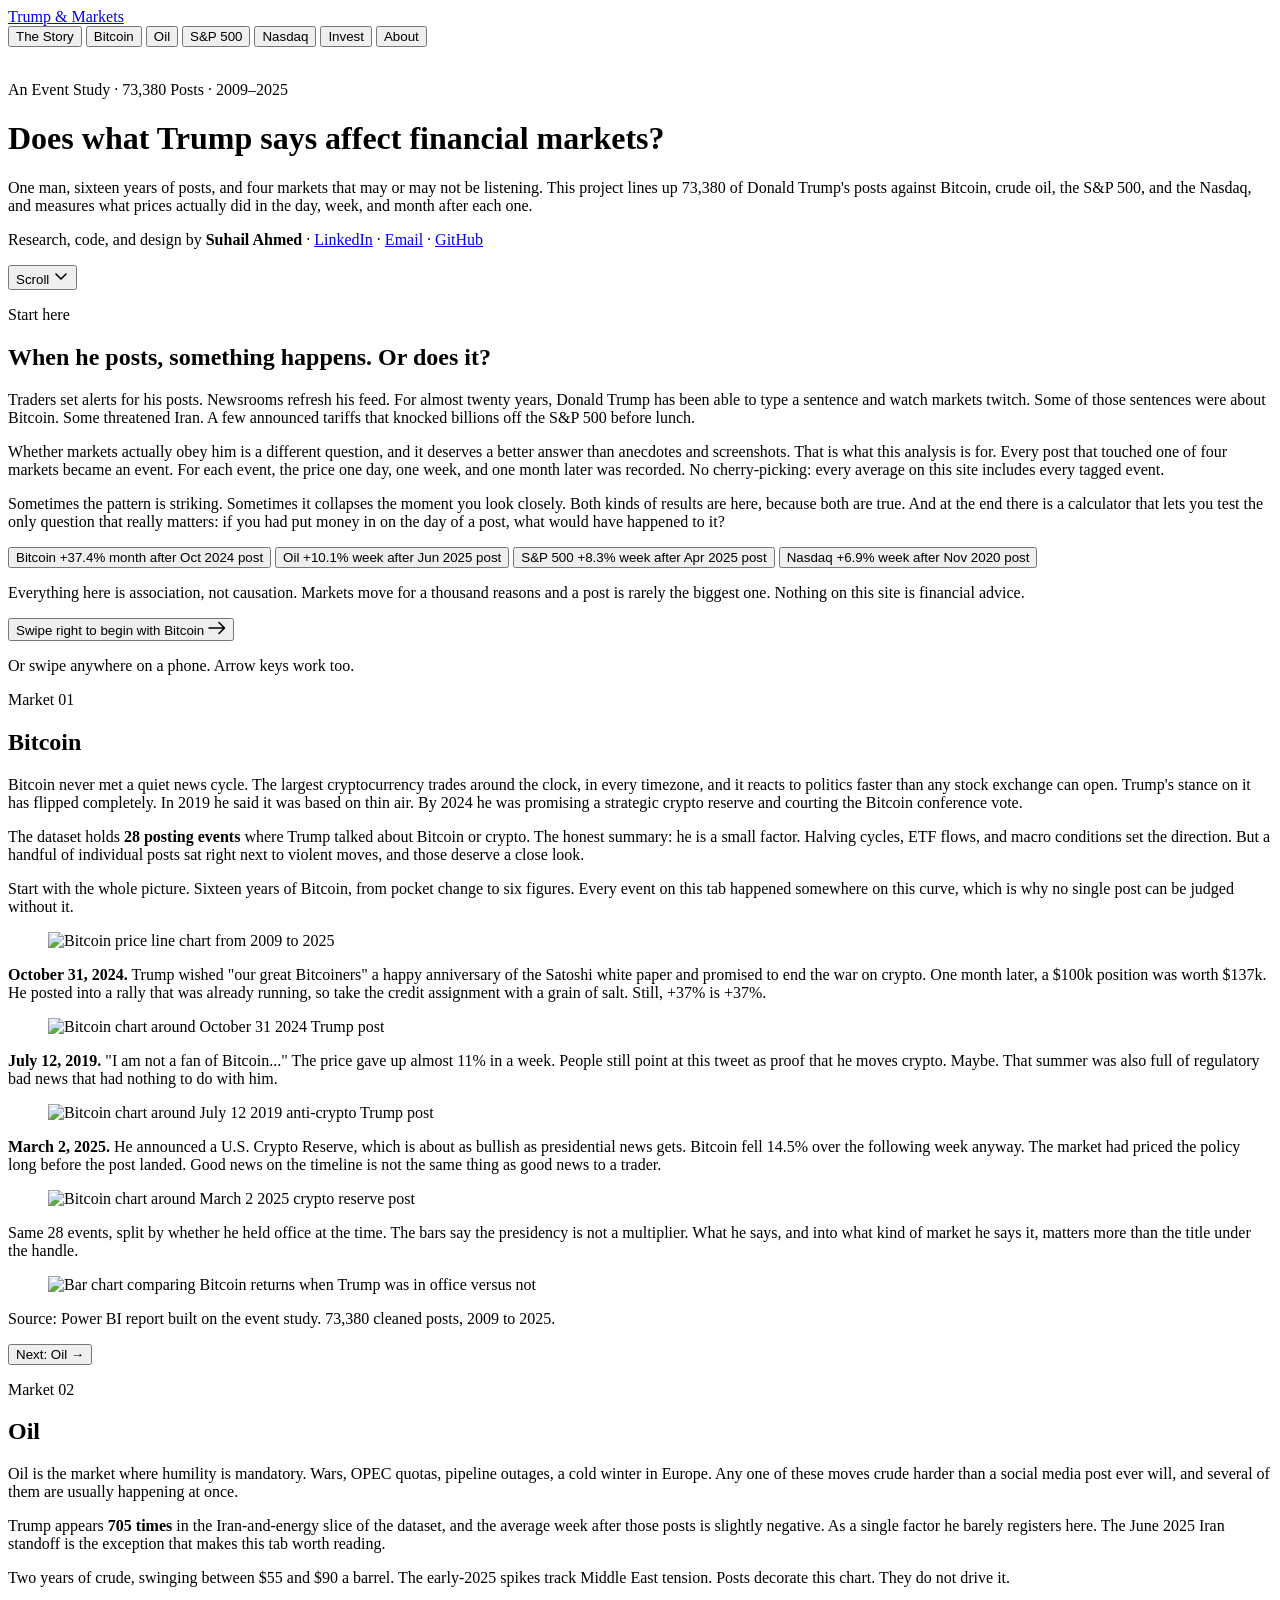
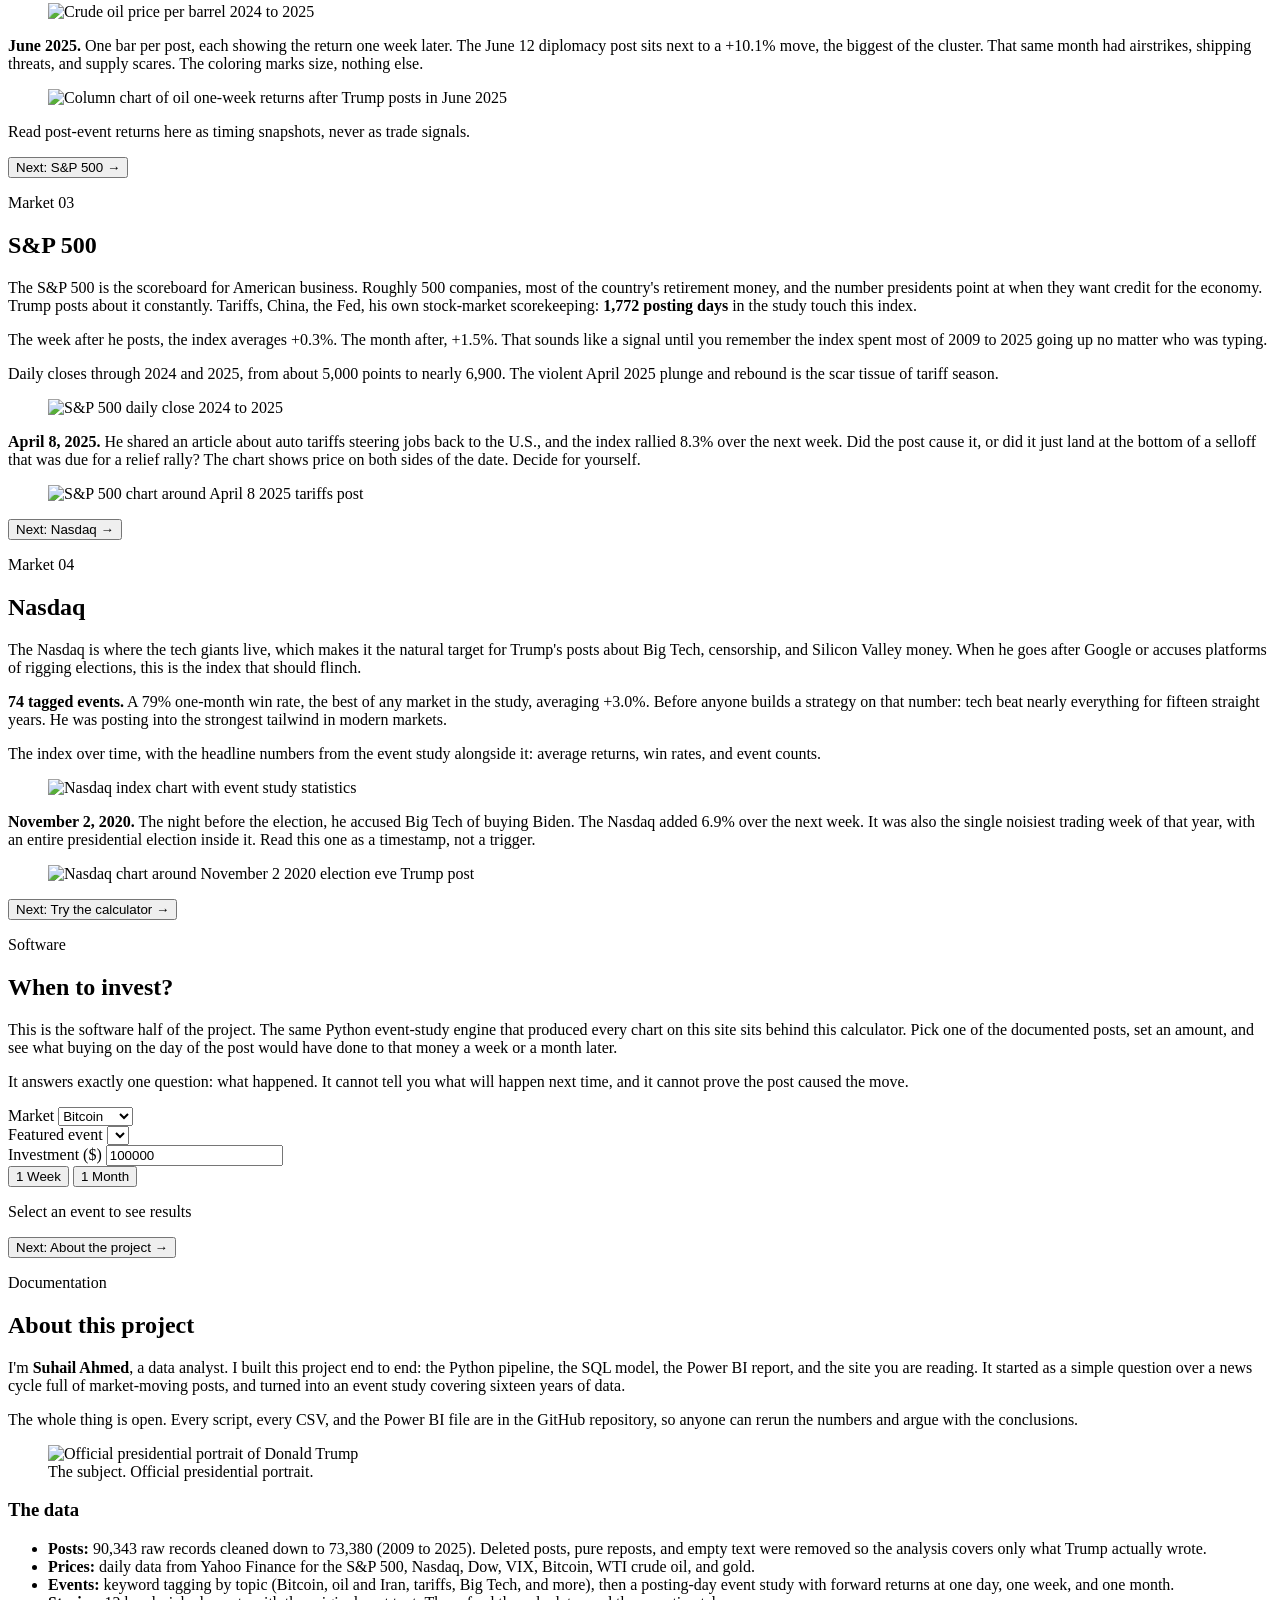
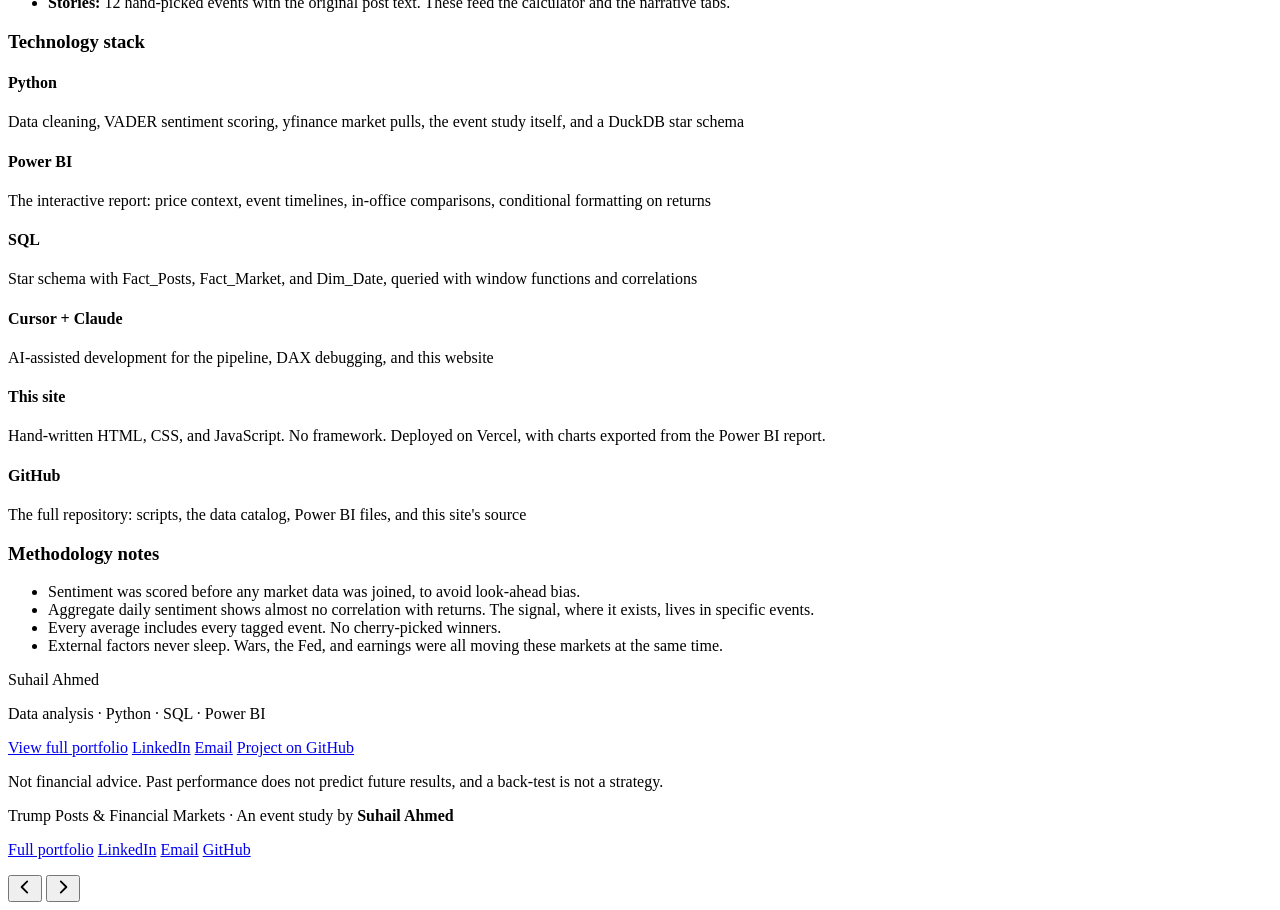
==== website/public/index.html @ 71606195 "Add View full portfolio link in About section and footer" ====
<!DOCTYPE html>
<html lang="en">
<head>
  <meta charset="UTF-8">
  <meta name="viewport" content="width=device-width, initial-scale=1.0">
  <meta name="description" content="Do Donald Trump's social media posts move Bitcoin, oil, the S&P 500, and Nasdaq? An event study by Suhail Ahmed, built with Python and Power BI.">
  <title>Trump Posts &amp; Financial Markets: An Event Study</title>
  <link rel="preconnect" href="https://fonts.googleapis.com">
  <link rel="preconnect" href="https://fonts.gstatic.com" crossorigin>
  <link href="https://fonts.googleapis.com/css2?family=Instrument+Serif:ital@0;1&family=Inter:wght@400;500;600&display=swap" rel="stylesheet">
  <link rel="stylesheet" href="/css/styles.css?v=7">
</head>
<body>

  <nav class="site-nav" aria-label="Main">
    <div class="nav-inner">
      <a class="nav-brand" href="#top" id="brand-link">Trump &amp; Markets</a>
      <div class="nav-links" role="tablist">
        <button class="nav-tab active" data-tab="story" role="tab" aria-selected="true">The Story</button>
        <button class="nav-tab" data-tab="bitcoin" role="tab" aria-selected="false">Bitcoin</button>
        <button class="nav-tab" data-tab="oil" role="tab" aria-selected="false">Oil</button>
        <button class="nav-tab" data-tab="sp500" role="tab" aria-selected="false">S&amp;P 500</button>
        <button class="nav-tab" data-tab="nasdaq" role="tab" aria-selected="false">Nasdaq</button>
        <button class="nav-tab" data-tab="invest" role="tab" aria-selected="false">Invest</button>
        <button class="nav-tab" data-tab="about" role="tab" aria-selected="false">About</button>
      </div>
    </div>
  </nav>

  <div class="snap-wrap" id="snap-wrap">

    <!-- ── Screen 1: Hero ── -->
    <header class="hero snap-screen" id="top">
      <img class="hero-image" src="/assets/trump-hero.webp" alt="" aria-hidden="true">
      <div class="hero-shade" aria-hidden="true"></div>
      <div class="hero-inner">
        <p class="hero-eyebrow stagger">An Event Study · 73,380 Posts · 2009–2025</p>
        <h1 class="stagger">Does what Trump says affect financial markets?</h1>
        <p class="hero-lead stagger">
          One man, sixteen years of posts, and four markets that may or may not be
          listening. This project lines up 73,380 of Donald Trump's posts against Bitcoin,
          crude oil, the S&amp;P 500, and the Nasdaq, and measures what prices actually did
          in the day, week, and month after each one.
        </p>
        <p class="hero-byline stagger">
          Research, code, and design by <strong>Suhail Ahmed</strong>
          <span class="byline-links">
            <span class="byline-dot">·</span>
            <a href="#" id="hero-linkedin" target="_blank" rel="noopener">LinkedIn</a>
            <span class="byline-dot">·</span>
            <a href="#" id="hero-email">Email</a>
            <span class="byline-dot">·</span>
            <a href="https://github.com/" id="hero-github" target="_blank" rel="noopener">GitHub</a>
          </span>
        </p>
      </div>
      <button class="scroll-cue" id="scroll-cue" aria-label="Scroll down to the analysis">
        <span>Scroll</span>
        <svg class="scroll-cue-icon" width="16" height="16" viewBox="0 0 16 16" fill="none" aria-hidden="true">
          <path d="M3 6l5 5 5-5" stroke="currentColor" stroke-width="1.6" stroke-linecap="round" stroke-linejoin="round"/>
        </svg>
      </button>
    </header>

    <!-- ── Screen 2: The deck ── -->
    <section class="deck snap-screen" id="deck">
      <main id="panels">

        <!-- The Story -->
        <section class="panel active" id="story" role="tabpanel">
          <div class="section-inner">
            <p class="section-label reveal">Start here</p>
            <h2 class="reveal">When he posts, something happens. Or does it?</h2>
            <div class="section-intro reveal">
              <p>
                Traders set alerts for his posts. Newsrooms refresh his feed. For almost
                twenty years, Donald Trump has been able to type a sentence and watch
                markets twitch. Some of those sentences were about Bitcoin. Some threatened
                Iran. A few announced tariffs that knocked billions off the S&amp;P 500
                before lunch.
              </p>
              <p>
                Whether markets actually obey him is a different question, and it deserves a
                better answer than anecdotes and screenshots. That is what this analysis is
                for. Every post that touched one of four markets became an event. For each
                event, the price one day, one week, and one month later was recorded. No
                cherry-picking: every average on this site includes every tagged event.
              </p>
              <p>
                Sometimes the pattern is striking. Sometimes it collapses the moment you
                look closely. Both kinds of results are here, because both are true. And at
                the end there is a calculator that lets you test the only question that
                really matters: if you had put money in on the day of a post, what would
                have happened to it?
              </p>
            </div>

            <div class="market-chips reveal">
              <button class="chip" data-tab-link="bitcoin">
                <span class="chip-name">Bitcoin</span>
                <span class="chip-stat up">+37.4%</span>
                <span class="chip-date">month after Oct 2024 post</span>
              </button>
              <button class="chip" data-tab-link="oil">
                <span class="chip-name">Oil</span>
                <span class="chip-stat up">+10.1%</span>
                <span class="chip-date">week after Jun 2025 post</span>
              </button>
              <button class="chip" data-tab-link="sp500">
                <span class="chip-name">S&amp;P 500</span>
                <span class="chip-stat up">+8.3%</span>
                <span class="chip-date">week after Apr 2025 post</span>
              </button>
              <button class="chip" data-tab-link="nasdaq">
                <span class="chip-name">Nasdaq</span>
                <span class="chip-stat up">+6.9%</span>
                <span class="chip-date">week after Nov 2020 post</span>
              </button>
            </div>

            <p class="disclaimer reveal">
              Everything here is association, not causation. Markets move for a thousand
              reasons and a post is rarely the biggest one. Nothing on this site is
              financial advice.
            </p>

            <div class="swipe-hint reveal">
              <button class="btn-primary swipe-btn" data-tab-link="bitcoin">
                Swipe right to begin with Bitcoin
                <svg width="18" height="14" viewBox="0 0 18 14" fill="none" aria-hidden="true">
                  <path d="M1 7h15M11 1.5L16.5 7 11 12.5" stroke="currentColor" stroke-width="1.6" stroke-linecap="round" stroke-linejoin="round"/>
                </svg>
              </button>
              <p class="swipe-note">Or swipe anywhere on a phone. Arrow keys work too.</p>
            </div>
          </div>
        </section>

        <!-- Bitcoin -->
        <section class="panel" id="bitcoin" role="tabpanel">
          <div class="section-inner" data-num="01">
            <p class="section-label reveal">Market 01</p>
            <h2 class="reveal">Bitcoin</h2>
            <div class="section-intro reveal">
              <p>
                Bitcoin never met a quiet news cycle. The largest cryptocurrency trades around the
                clock, in every timezone, and it reacts to politics faster than any stock exchange
                can open. Trump's stance on it has flipped completely. In 2019 he said it was based
                on thin air. By 2024 he was promising a strategic crypto reserve and courting the
                Bitcoin conference vote.
              </p>
              <p>
                The dataset holds <strong>28 posting events</strong> where Trump talked about
                Bitcoin or crypto. The honest summary: he is a small factor. Halving cycles, ETF
                flows, and macro conditions set the direction. But a handful of individual posts
                sat right next to violent moves, and those deserve a close look.
              </p>
            </div>

            <div class="stats-row reveal" id="bitcoin-stats"></div>

            <article class="chart-block reveal">
              <p class="chart-caption">
                Start with the whole picture. Sixteen years of Bitcoin, from pocket change to six
                figures. Every event on this tab happened somewhere on this curve, which is why no
                single post can be judged without it.
              </p>
              <figure class="chart-frame">
                <img src="/assets/charts/slide-01.png" alt="Bitcoin price line chart from 2009 to 2025" loading="lazy">
              </figure>
            </article>

            <article class="chart-block reveal">
              <p class="chart-caption">
                <strong>October 31, 2024.</strong> Trump wished "our great Bitcoiners" a happy
                anniversary of the Satoshi white paper and promised to end the war on crypto. One
                month later, a $100k position was worth $137k. He posted into a rally that was
                already running, so take the credit assignment with a grain of salt. Still, +37%
                is +37%.
              </p>
              <figure class="chart-frame">
                <img src="/assets/charts/slide-02.png" alt="Bitcoin chart around October 31 2024 Trump post" loading="lazy">
              </figure>
            </article>

            <article class="chart-block reveal">
              <p class="chart-caption">
                <strong>July 12, 2019.</strong> "I am not a fan of Bitcoin..." The price gave up
                almost 11% in a week. People still point at this tweet as proof that he moves
                crypto. Maybe. That summer was also full of regulatory bad news that had nothing
                to do with him.
              </p>
              <figure class="chart-frame">
                <img src="/assets/charts/slide-03.png" alt="Bitcoin chart around July 12 2019 anti-crypto Trump post" loading="lazy">
              </figure>
            </article>

            <article class="chart-block reveal">
              <p class="chart-caption">
                <strong>March 2, 2025.</strong> He announced a U.S. Crypto Reserve, which is about
                as bullish as presidential news gets. Bitcoin fell 14.5% over the following week
                anyway. The market had priced the policy long before the post landed. Good news on
                the timeline is not the same thing as good news to a trader.
              </p>
              <figure class="chart-frame">
                <img src="/assets/charts/slide-04.png" alt="Bitcoin chart around March 2 2025 crypto reserve post" loading="lazy">
              </figure>
            </article>

            <article class="chart-block reveal">
              <p class="chart-caption">
                Same 28 events, split by whether he held office at the time. The bars say the
                presidency is not a multiplier. What he says, and into what kind of market he says
                it, matters more than the title under the handle.
              </p>
              <figure class="chart-frame">
                <img src="/assets/charts/slide-05.png" alt="Bar chart comparing Bitcoin returns when Trump was in office versus not" loading="lazy">
              </figure>
              <p class="chart-note">Source: Power BI report built on the event study. 73,380 cleaned posts, 2009 to 2025.</p>
            </article>

            <div class="panel-next reveal">
              <button class="btn-ghost" data-tab-link="oil">Next: Oil &rarr;</button>
            </div>
          </div>
        </section>

        <!-- Oil -->
        <section class="panel" id="oil" role="tabpanel">
          <div class="section-inner" data-num="02">
            <p class="section-label reveal">Market 02</p>
            <h2 class="reveal">Oil</h2>
            <div class="section-intro reveal">
              <p>
                Oil is the market where humility is mandatory. Wars, OPEC quotas, pipeline
                outages, a cold winter in Europe. Any one of these moves crude harder than a
                social media post ever will, and several of them are usually happening at once.
              </p>
              <p>
                Trump appears <strong>705 times</strong> in the Iran-and-energy slice of the
                dataset, and the average week after those posts is slightly negative. As a single
                factor he barely registers here. The June 2025 Iran standoff is the exception that
                makes this tab worth reading.
              </p>
            </div>

            <div class="stats-row reveal" id="oil-stats"></div>

            <article class="chart-block reveal">
              <p class="chart-caption">
                Two years of crude, swinging between $55 and $90 a barrel. The early-2025 spikes
                track Middle East tension. Posts decorate this chart. They do not drive it.
              </p>
              <figure class="chart-frame">
                <img src="/assets/charts/slide-06.png" alt="Crude oil price per barrel 2024 to 2025" loading="lazy">
              </figure>
            </article>

            <article class="chart-block reveal">
              <p class="chart-caption">
                <strong>June 2025.</strong> One bar per post, each showing the return one week
                later. The June 12 diplomacy post sits next to a +10.1% move, the biggest of the
                cluster. That same month had airstrikes, shipping threats, and supply scares. The
                coloring marks size, nothing else.
              </p>
              <figure class="chart-frame">
                <img src="/assets/charts/slide-07.png" alt="Column chart of oil one-week returns after Trump posts in June 2025" loading="lazy">
              </figure>
              <p class="chart-note">Read post-event returns here as timing snapshots, never as trade signals.</p>
            </article>

            <div class="panel-next reveal">
              <button class="btn-ghost" data-tab-link="sp500">Next: S&amp;P 500 &rarr;</button>
            </div>
          </div>
        </section>

        <!-- S&P 500 -->
        <section class="panel" id="sp500" role="tabpanel">
          <div class="section-inner" data-num="03">
            <p class="section-label reveal">Market 03</p>
            <h2 class="reveal">S&amp;P 500</h2>
            <div class="section-intro reveal">
              <p>
                The S&amp;P 500 is the scoreboard for American business. Roughly 500 companies,
                most of the country's retirement money, and the number presidents point at when
                they want credit for the economy. Trump posts about it constantly. Tariffs, China,
                the Fed, his own stock-market scorekeeping: <strong>1,772 posting days</strong>
                in the study touch this index.
              </p>
              <p>
                The week after he posts, the index averages +0.3%. The month after, +1.5%. That
                sounds like a signal until you remember the index spent most of 2009 to 2025 going
                up no matter who was typing.
              </p>
            </div>

            <div class="stats-row reveal" id="sp500-stats"></div>

            <article class="chart-block reveal">
              <p class="chart-caption">
                Daily closes through 2024 and 2025, from about 5,000 points to nearly 6,900. The
                violent April 2025 plunge and rebound is the scar tissue of tariff season.
              </p>
              <figure class="chart-frame">
                <img src="/assets/charts/slide-08.png" alt="S&P 500 daily close 2024 to 2025" loading="lazy">
              </figure>
            </article>

            <article class="chart-block reveal">
              <p class="chart-caption">
                <strong>April 8, 2025.</strong> He shared an article about auto tariffs steering
                jobs back to the U.S., and the index rallied 8.3% over the next week. Did the post
                cause it, or did it just land at the bottom of a selloff that was due for a relief
                rally? The chart shows price on both sides of the date. Decide for yourself.
              </p>
              <figure class="chart-frame">
                <img src="/assets/charts/slide-09.png" alt="S&P 500 chart around April 8 2025 tariffs post" loading="lazy">
              </figure>
            </article>

            <div class="panel-next reveal">
              <button class="btn-ghost" data-tab-link="nasdaq">Next: Nasdaq &rarr;</button>
            </div>
          </div>
        </section>

        <!-- Nasdaq -->
        <section class="panel" id="nasdaq" role="tabpanel">
          <div class="section-inner" data-num="04">
            <p class="section-label reveal">Market 04</p>
            <h2 class="reveal">Nasdaq</h2>
            <div class="section-intro reveal">
              <p>
                The Nasdaq is where the tech giants live, which makes it the natural target for
                Trump's posts about Big Tech, censorship, and Silicon Valley money. When he goes
                after Google or accuses platforms of rigging elections, this is the index that
                should flinch.
              </p>
              <p>
                <strong>74 tagged events.</strong> A 79% one-month win rate, the best of any
                market in the study, averaging +3.0%. Before anyone builds a strategy on that
                number: tech beat nearly everything for fifteen straight years. He was posting
                into the strongest tailwind in modern markets.
              </p>
            </div>

            <div class="stats-row reveal" id="nasdaq-stats"></div>

            <article class="chart-block reveal">
              <p class="chart-caption">
                The index over time, with the headline numbers from the event study alongside it:
                average returns, win rates, and event counts.
              </p>
              <figure class="chart-frame">
                <img src="/assets/charts/slide-10.png" alt="Nasdaq index chart with event study statistics" loading="lazy">
              </figure>
            </article>

            <article class="chart-block reveal">
              <p class="chart-caption">
                <strong>November 2, 2020.</strong> The night before the election, he accused Big
                Tech of buying Biden. The Nasdaq added 6.9% over the next week. It was also the
                single noisiest trading week of that year, with an entire presidential election
                inside it. Read this one as a timestamp, not a trigger.
              </p>
              <figure class="chart-frame">
                <img src="/assets/charts/slide-11.png" alt="Nasdaq chart around November 2 2020 election eve Trump post" loading="lazy">
              </figure>
            </article>

            <div class="panel-next reveal">
              <button class="btn-ghost" data-tab-link="invest">Next: Try the calculator &rarr;</button>
            </div>
          </div>
        </section>

        <!-- Invest -->
        <section class="panel" id="invest" role="tabpanel">
          <div class="section-inner">
            <p class="section-label reveal">Software</p>
            <h2 class="reveal">When to invest?</h2>
            <div class="section-intro reveal">
              <p>
                This is the software half of the project. The same Python event-study engine that
                produced every chart on this site sits behind this calculator. Pick one of the
                documented posts, set an amount, and see what buying on the day of the post would
                have done to that money a week or a month later.
              </p>
              <p>
                It answers exactly one question: what happened. It cannot tell you what will
                happen next time, and it cannot prove the post caused the move.
              </p>
            </div>

            <div class="calculator-panel reveal">
              <div class="form-grid">
                <div class="form-group">
                  <label for="calc-market">Market</label>
                  <select id="calc-market">
                    <option value="bitcoin">Bitcoin</option>
                    <option value="oil">Oil</option>
                    <option value="sp500">S&amp;P 500</option>
                    <option value="nasdaq">Nasdaq</option>
                  </select>
                </div>
                <div class="form-group">
                  <label for="calc-event">Featured event</label>
                  <select id="calc-event"></select>
                </div>
                <div class="form-group">
                  <label for="calc-amount">Investment ($)</label>
                  <input type="number" id="calc-amount" value="100000" min="1000" step="1000">
                </div>
              </div>

              <div class="horizon-toggle" role="group" aria-label="Return horizon">
                <button type="button" class="horizon-btn active" data-horizon="1w">1 Week</button>
                <button type="button" class="horizon-btn" data-horizon="1m">1 Month</button>
              </div>

              <div class="calc-result" id="calc-result">
                <p class="result-headline">Select an event to see results</p>
              </div>
            </div>

            <div class="panel-next reveal">
              <button class="btn-ghost" data-tab-link="about">Next: About the project &rarr;</button>
            </div>
          </div>
        </section>

        <!-- About -->
        <section class="panel" id="about" role="tabpanel">
          <div class="section-inner">
            <p class="section-label reveal">Documentation</p>
            <h2 class="reveal">About this project</h2>

            <div class="about-grid reveal">
              <div class="section-intro about-grid-text">
                <p>
                  I'm <strong>Suhail Ahmed</strong>, a data analyst. I built this project end to
                  end: the Python pipeline, the SQL model, the Power BI report, and the site you
                  are reading. It started as a simple question over a news cycle full of
                  market-moving posts, and turned into an event study covering sixteen years of
                  data.
                </p>
                <p>
                  The whole thing is open. Every script, every CSV, and the Power BI file are in
                  the GitHub repository, so anyone can rerun the numbers and argue with the
                  conclusions.
                </p>
              </div>
              <figure class="about-portrait">
                <img src="/assets/trump-portrait.jpg" alt="Official presidential portrait of Donald Trump" loading="lazy">
                <figcaption>The subject. Official presidential portrait.</figcaption>
              </figure>
            </div>

            <h3 class="about-heading reveal">The data</h3>
            <ul class="about-list reveal">
              <li><strong>Posts:</strong> 90,343 raw records cleaned down to 73,380 (2009 to 2025). Deleted posts, pure reposts, and empty text were removed so the analysis covers only what Trump actually wrote.</li>
              <li><strong>Prices:</strong> daily data from Yahoo Finance for the S&amp;P 500, Nasdaq, Dow, VIX, Bitcoin, WTI crude oil, and gold.</li>
              <li><strong>Events:</strong> keyword tagging by topic (Bitcoin, oil and Iran, tariffs, Big Tech, and more), then a posting-day event study with forward returns at one day, one week, and one month.</li>
              <li><strong>Stories:</strong> 12 hand-picked events with the original post text. These feed the calculator and the narrative tabs.</li>
            </ul>

            <h3 class="about-heading reveal">Technology stack</h3>
            <div class="stack-grid reveal">
              <div class="stack-item">
                <h4>Python</h4>
                <p>Data cleaning, VADER sentiment scoring, yfinance market pulls, the event study itself, and a DuckDB star schema</p>
              </div>
              <div class="stack-item">
                <h4>Power BI</h4>
                <p>The interactive report: price context, event timelines, in-office comparisons, conditional formatting on returns</p>
              </div>
              <div class="stack-item">
                <h4>SQL</h4>
                <p>Star schema with Fact_Posts, Fact_Market, and Dim_Date, queried with window functions and correlations</p>
              </div>
              <div class="stack-item">
                <h4>Cursor + Claude</h4>
                <p>AI-assisted development for the pipeline, DAX debugging, and this website</p>
              </div>
              <div class="stack-item">
                <h4>This site</h4>
                <p>Hand-written HTML, CSS, and JavaScript. No framework. Deployed on Vercel, with charts exported from the Power BI report.</p>
              </div>
              <div class="stack-item">
                <h4>GitHub</h4>
                <p>The full repository: scripts, the data catalog, Power BI files, and this site's source</p>
              </div>
            </div>

            <h3 class="about-heading reveal">Methodology notes</h3>
            <ul class="about-list reveal">
              <li>Sentiment was scored before any market data was joined, to avoid look-ahead bias.</li>
              <li>Aggregate daily sentiment shows almost no correlation with returns. The signal, where it exists, lives in specific events.</li>
              <li>Every average includes every tagged event. No cherry-picked winners.</li>
              <li>External factors never sleep. Wars, the Fed, and earnings were all moving these markets at the same time.</li>
            </ul>

            <div class="contact-card reveal">
              <p class="contact-name">Suhail Ahmed</p>
              <p class="contact-tagline">Data analysis · Python · SQL · Power BI</p>
              <div class="contact-links">
                <a href="#" id="about-portfolio" class="btn-primary" target="_blank" rel="noopener">View full portfolio</a>
                <a href="#" id="about-linkedin" class="btn-ghost" target="_blank" rel="noopener">LinkedIn</a>
                <a href="#" id="about-email" class="btn-ghost">Email</a>
                <a href="https://github.com/" id="about-github" class="btn-ghost" target="_blank" rel="noopener">Project on GitHub</a>
              </div>
            </div>

            <p class="disclaimer reveal">
              Not financial advice. Past performance does not predict future results, and a
              back-test is not a strategy.
            </p>

            <footer class="panel-footer">
              <p>
                Trump Posts &amp; Financial Markets · An event study by <strong>Suhail Ahmed</strong>
              </p>
              <p class="footer-links">
                <a href="#" id="footer-portfolio" target="_blank" rel="noopener">Full portfolio</a>
                <a href="#" id="footer-linkedin" target="_blank" rel="noopener">LinkedIn</a>
                <a href="#" id="footer-email">Email</a>
                <a href="https://github.com/" id="footer-github" target="_blank" rel="noopener">GitHub</a>
              </p>
            </footer>
          </div>
        </section>

      </main>

      <button class="deck-arrow deck-arrow-prev" id="deck-prev" aria-label="Previous tab">
        <svg width="18" height="18" viewBox="0 0 16 16" fill="none" aria-hidden="true">
          <path d="M10 3L5 8l5 5" stroke="currentColor" stroke-width="1.6" stroke-linecap="round" stroke-linejoin="round"/>
        </svg>
      </button>
      <button class="deck-arrow deck-arrow-next" id="deck-next" aria-label="Next tab">
        <svg width="18" height="18" viewBox="0 0 16 16" fill="none" aria-hidden="true">
          <path d="M6 3l5 5-5 5" stroke="currentColor" stroke-width="1.6" stroke-linecap="round" stroke-linejoin="round"/>
        </svg>
      </button>
    </section>

  </div>

  <script src="/js/app.js?v=7"></script>
</body>
</html>
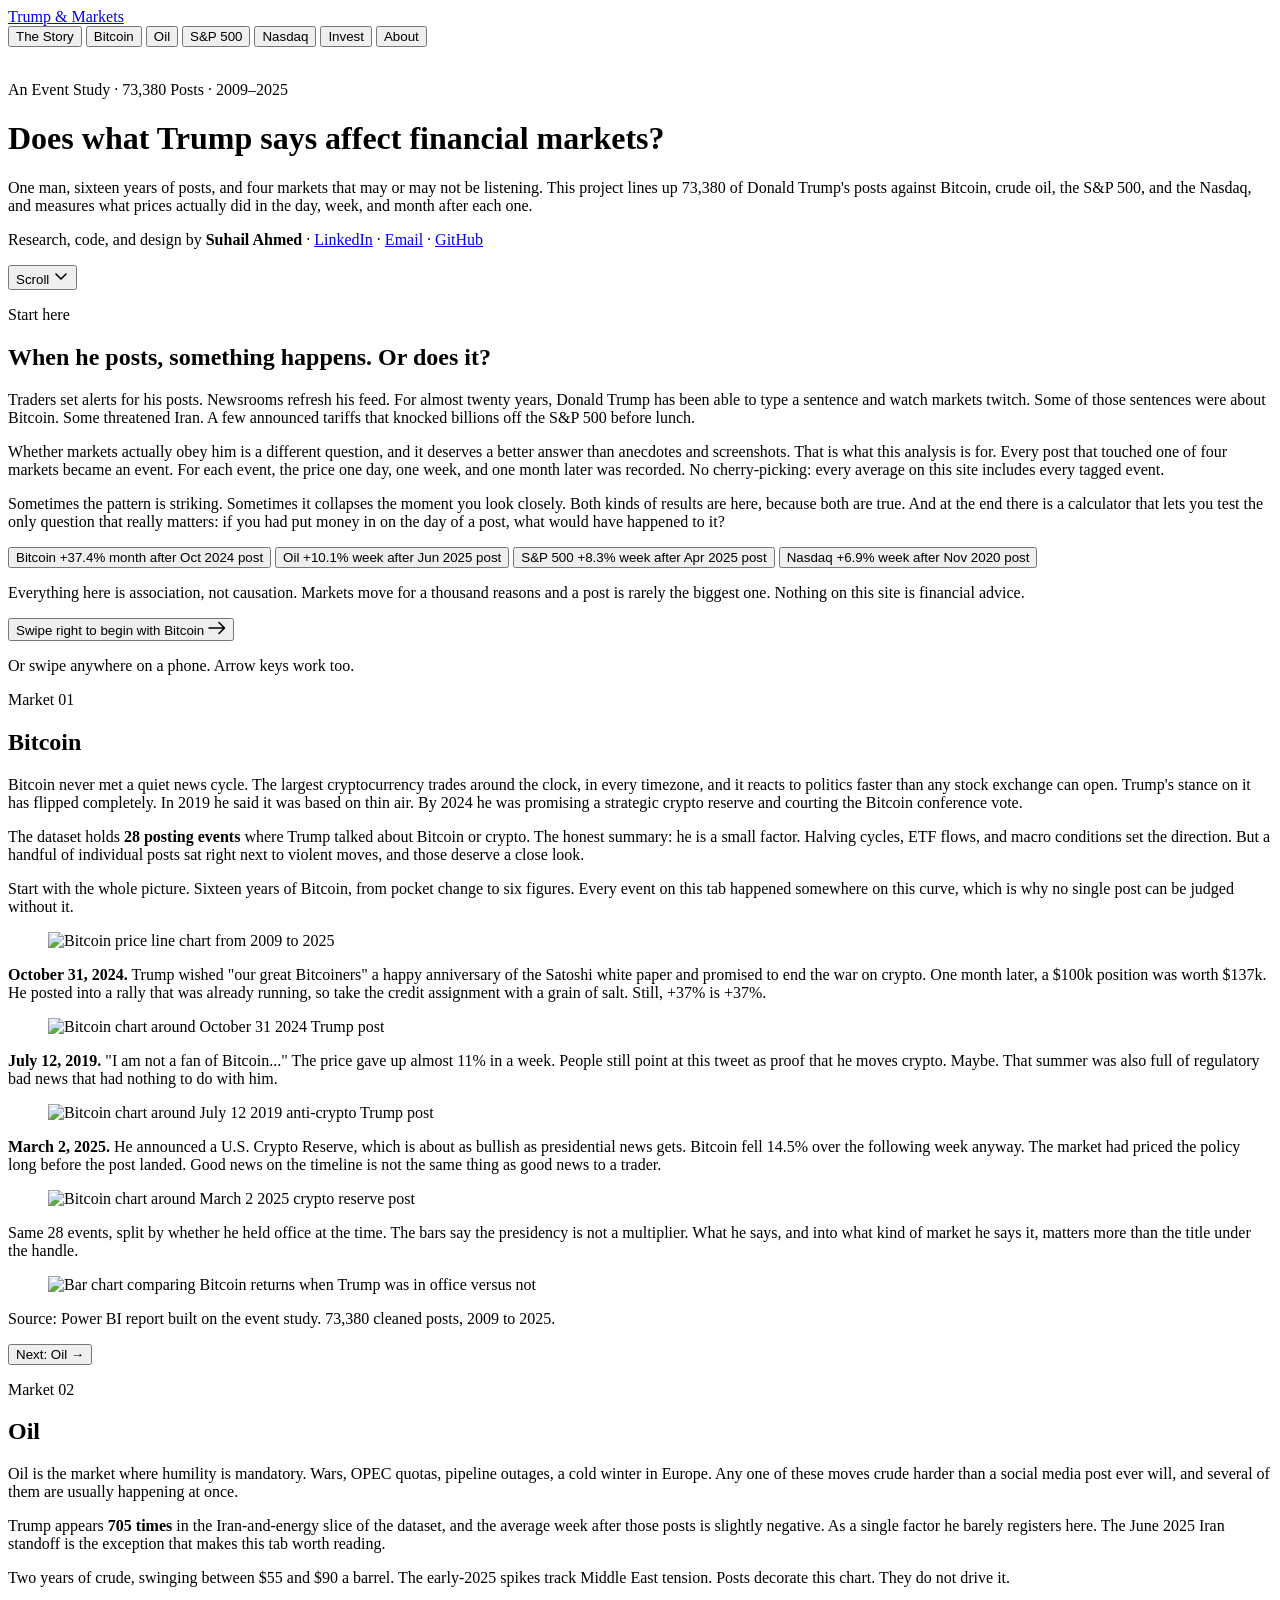
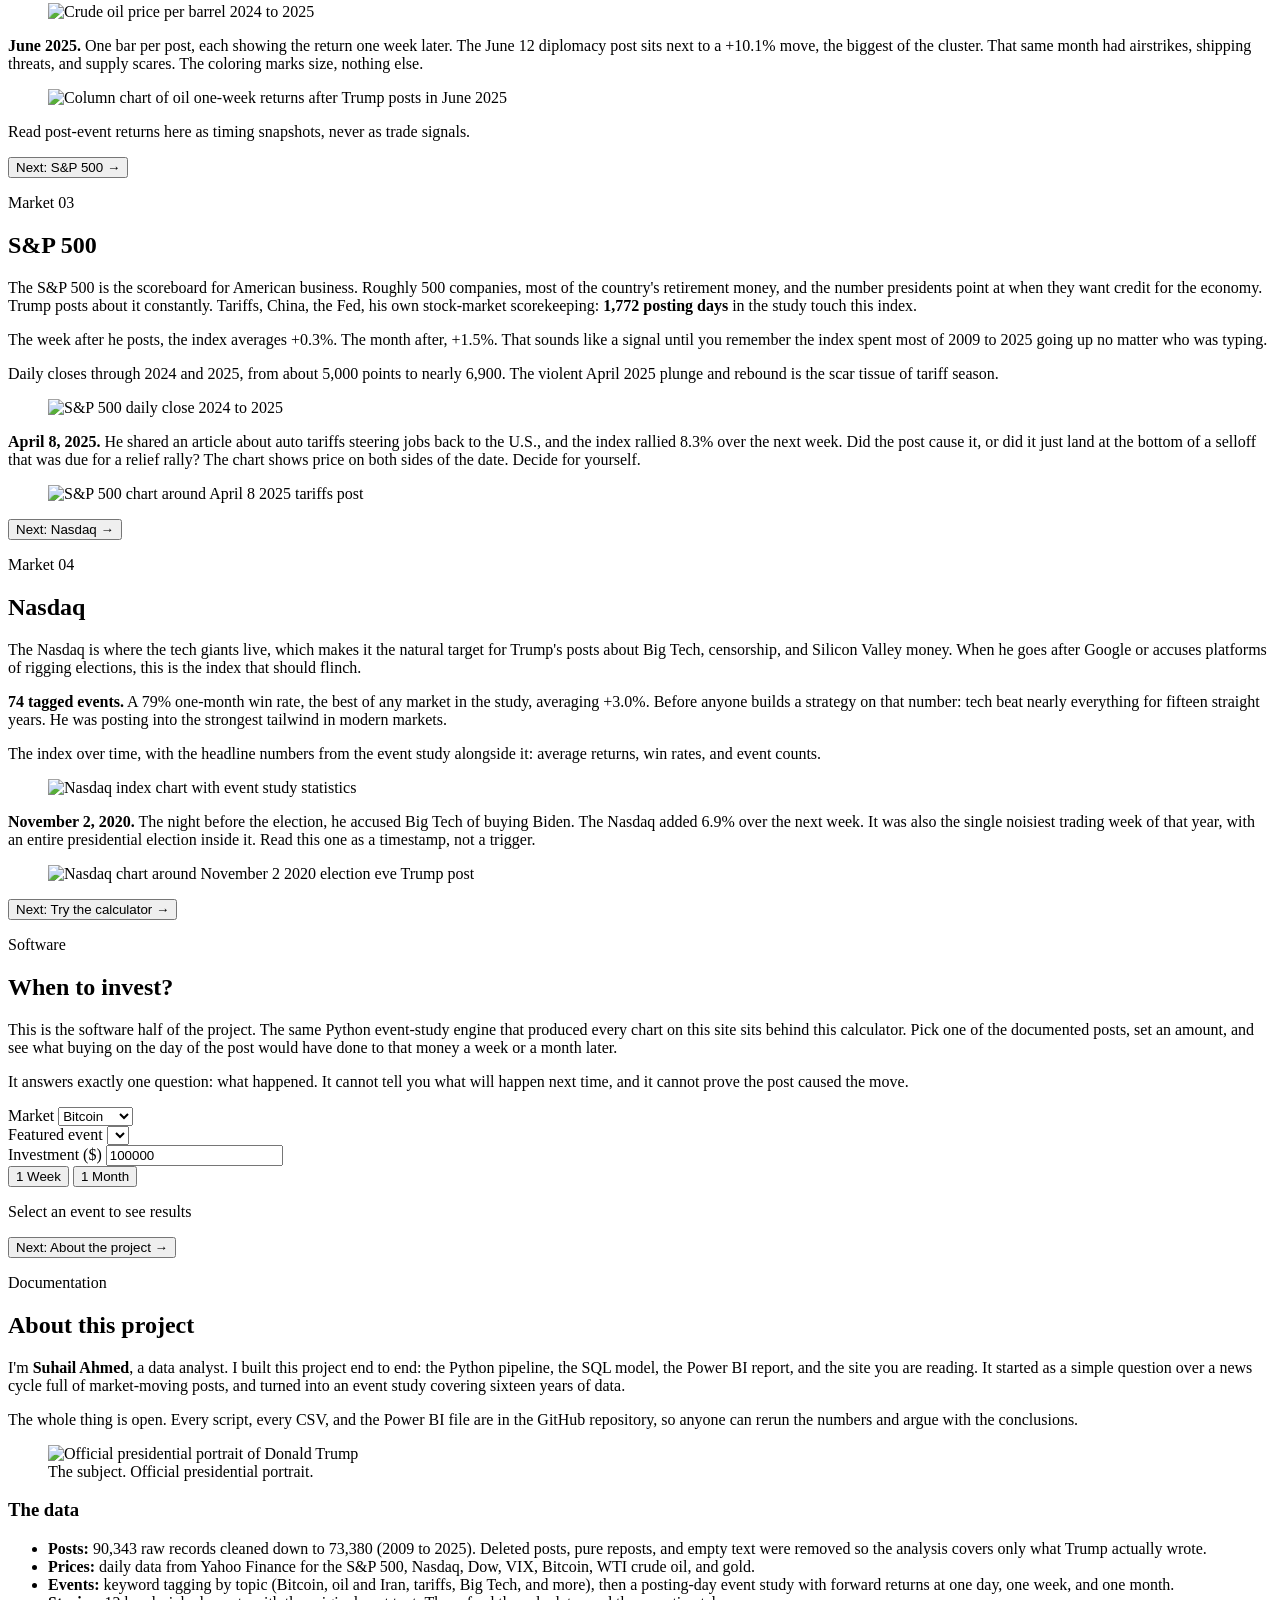
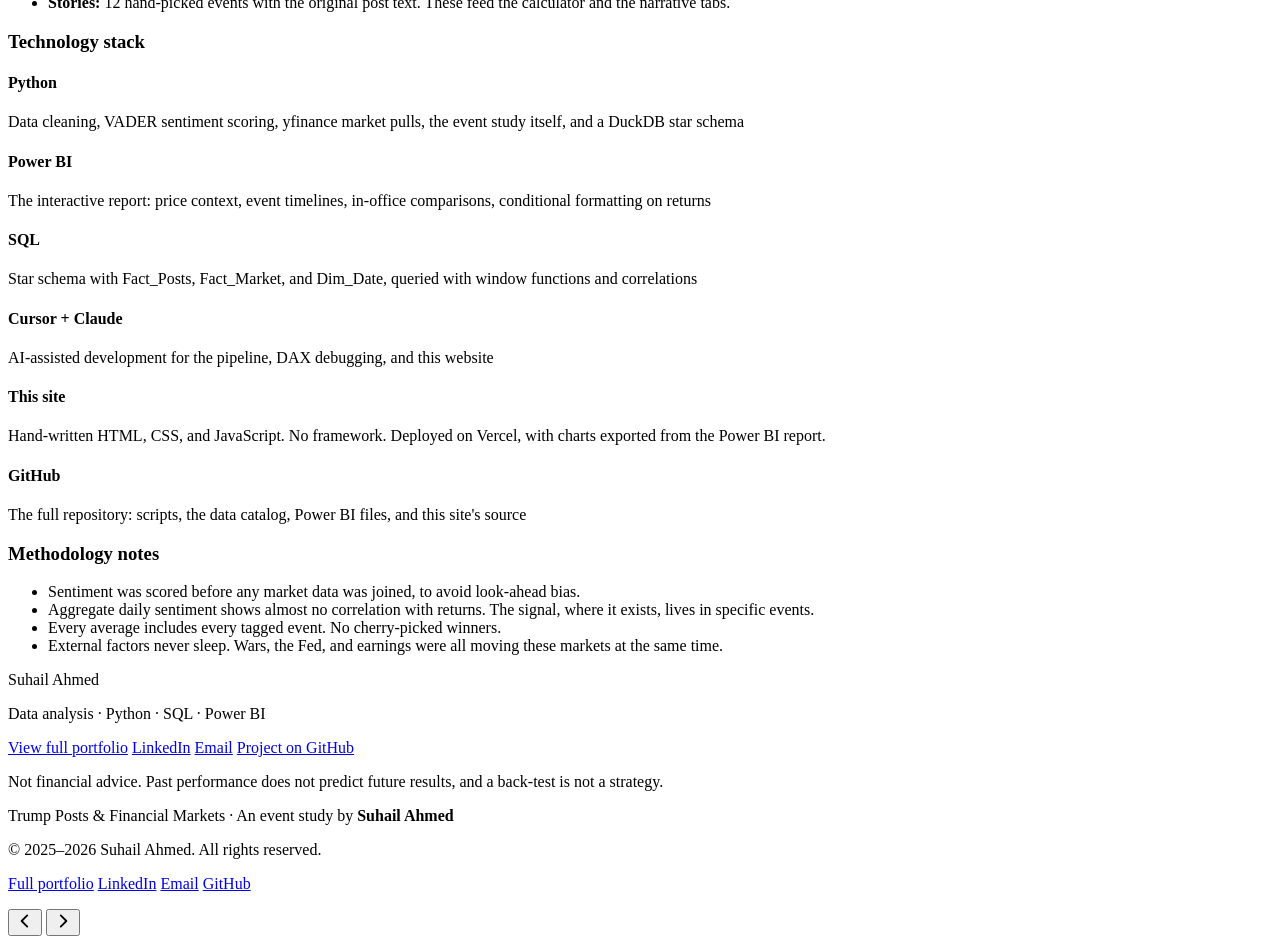
==== commit 2b2c3c7c: "Add All Rights Reserved license and copyright notices Co-authored-by: Cursor <cursoragent@cursor.com" ====
--- a/website/public/index.html
+++ b/website/public/index.html
@@ -8,7 +8,7 @@
   <link rel="preconnect" href="https://fonts.googleapis.com">
   <link rel="preconnect" href="https://fonts.gstatic.com" crossorigin>
   <link href="https://fonts.googleapis.com/css2?family=Instrument+Serif:ital@0;1&family=Inter:wght@400;500;600&display=swap" rel="stylesheet">
-  <link rel="stylesheet" href="/css/styles.css?v=7">
+  <link rel="stylesheet" href="/css/styles.css?v=8">
 </head>
 <body>
 
@@ -521,6 +521,7 @@
               <p>
                 Trump Posts &amp; Financial Markets · An event study by <strong>Suhail Ahmed</strong>
               </p>
+              <p class="footer-copy">© 2025–2026 Suhail Ahmed. All rights reserved.</p>
               <p class="footer-links">
                 <a href="#" id="footer-portfolio" target="_blank" rel="noopener">Full portfolio</a>
                 <a href="#" id="footer-linkedin" target="_blank" rel="noopener">LinkedIn</a>
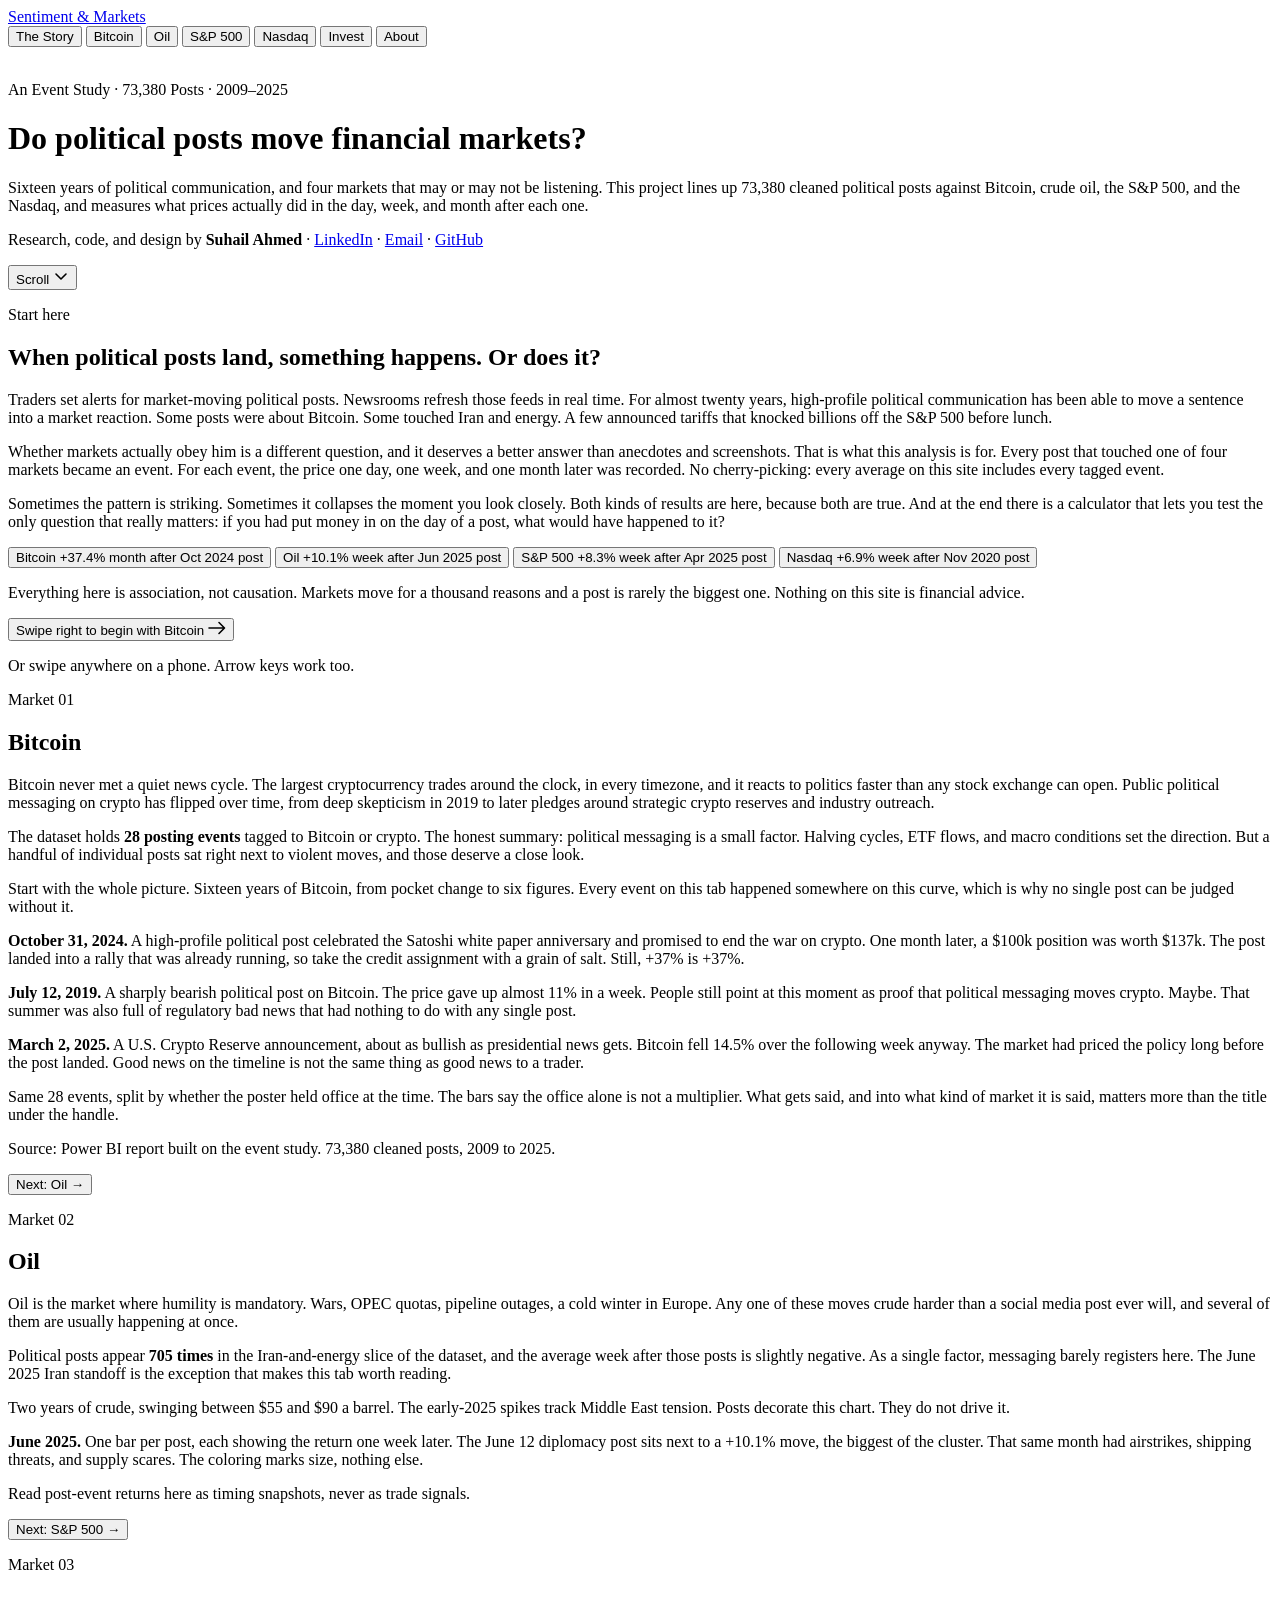
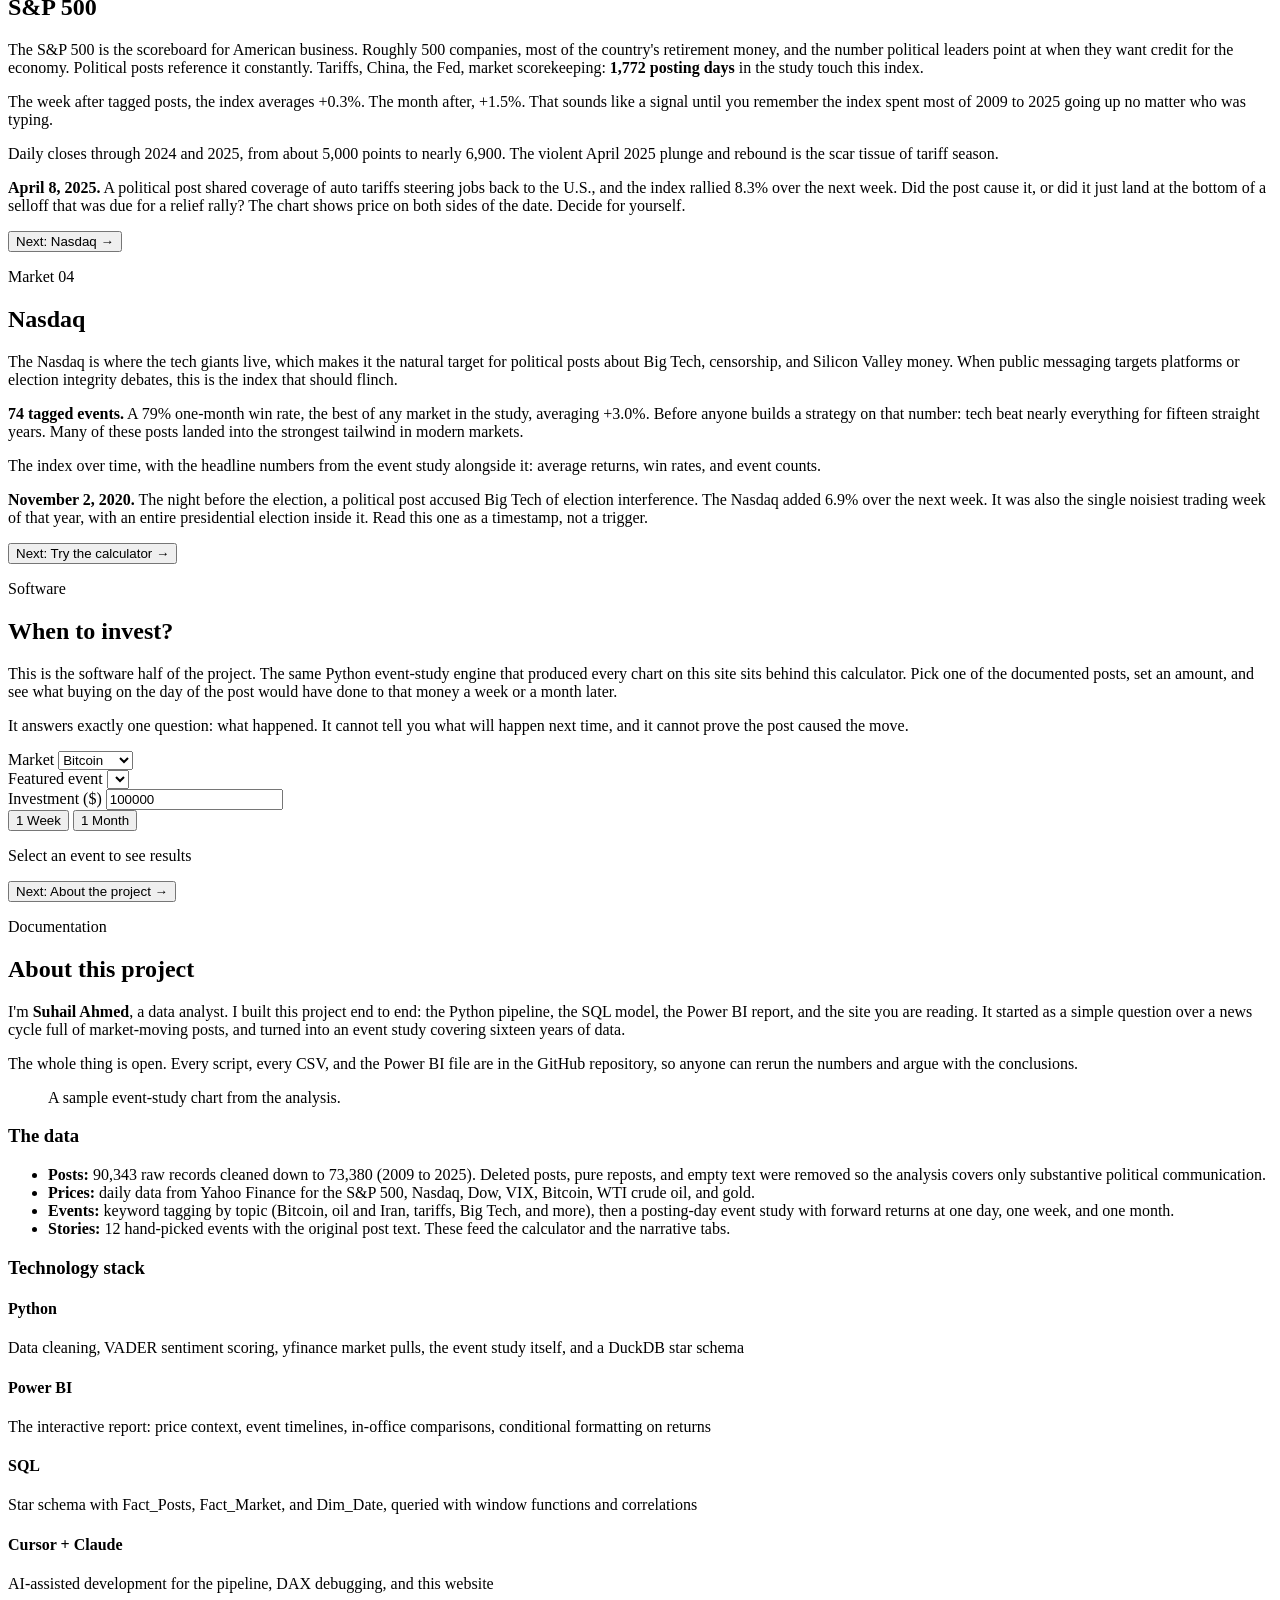
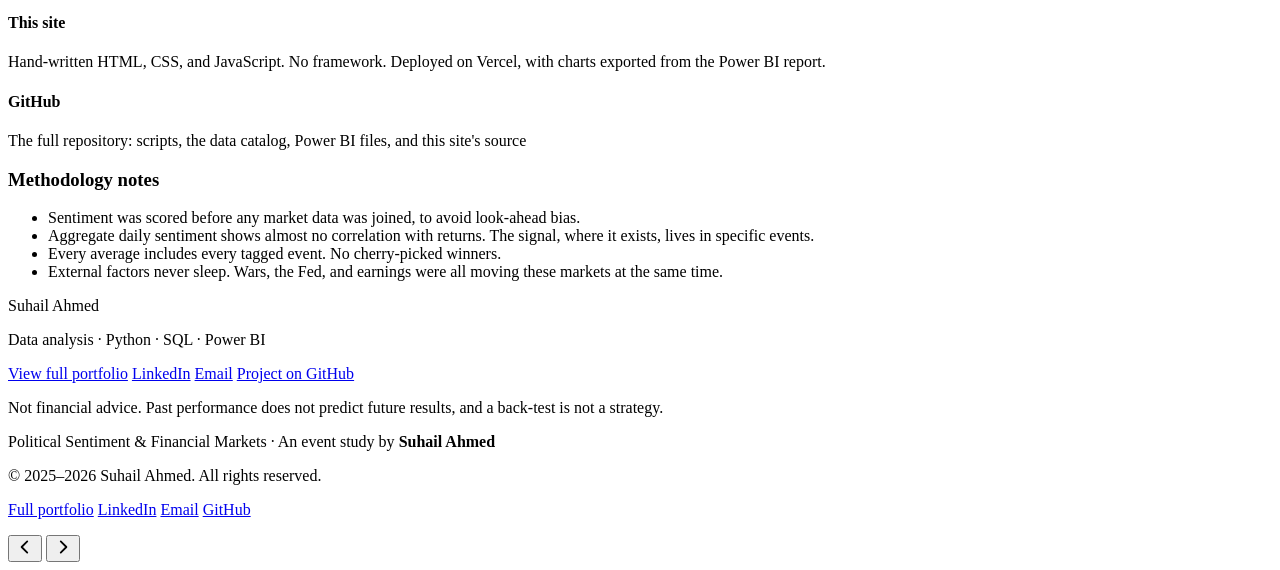
==== commit a96767ac: "Neutralize public branding for bank-facing applications. Replace politician hero and portrait with m" ====
--- a/website/public/index.html
+++ b/website/public/index.html
@@ -2,19 +2,39 @@
 <html lang="en">
 <head>
   <meta charset="UTF-8">
+  <!-- Social preview (LinkedIn reads these first; does not change the live layout) -->
+  <meta property="og:type" content="website">
+  <meta property="og:site_name" content="Political Sentiment and Financial Markets">
+  <meta property="og:url" content="https://political-sentiment-market-analysis.vercel.app/">
+  <meta name="title" property="og:title" content="Do political posts move financial markets?">
+  <meta name="description" property="og:description" content="An event study of 73,380 posts against Bitcoin, oil, the S and P 500, and Nasdaq. Python, SQL, Power BI, and a live calculator.">
+  <meta name="image" property="og:image" content="https://political-sentiment-market-analysis.vercel.app/assets/linkedin-share.jpg">
+  <meta property="og:image:secure_url" content="https://political-sentiment-market-analysis.vercel.app/assets/linkedin-share.jpg">
+  <meta property="og:image:type" content="image/jpeg">
+  <meta property="og:image:width" content="1200">
+  <meta property="og:image:height" content="627">
+  <meta property="og:image:alt" content="Do political posts move financial markets? An event study by Suhail Ahmed.">
+  <link rel="canonical" href="https://political-sentiment-market-analysis.vercel.app/">
+  <link rel="image_src" href="https://political-sentiment-market-analysis.vercel.app/assets/linkedin-share.jpg">
+  <meta name="twitter:card" content="summary_large_image">
+  <meta name="twitter:title" content="Do political posts move financial markets?">
+  <meta name="twitter:description" content="An event study of 73,380 posts against Bitcoin, oil, the S and P 500, and Nasdaq.">
+  <meta name="twitter:image" content="https://political-sentiment-market-analysis.vercel.app/assets/linkedin-share.jpg">
+
   <meta name="viewport" content="width=device-width, initial-scale=1.0">
-  <meta name="description" content="Do Donald Trump's social media posts move Bitcoin, oil, the S&P 500, and Nasdaq? An event study by Suhail Ahmed, built with Python and Power BI.">
-  <title>Trump Posts &amp; Financial Markets: An Event Study</title>
+  <meta name="description" content="Do high-profile political social posts move Bitcoin, oil, the S&P 500, and Nasdaq? An event study by Suhail Ahmed, built with Python and Power BI.">
+  <title>Political Sentiment &amp; Financial Markets: An Event Study</title>
+
   <link rel="preconnect" href="https://fonts.googleapis.com">
   <link rel="preconnect" href="https://fonts.gstatic.com" crossorigin>
   <link href="https://fonts.googleapis.com/css2?family=Instrument+Serif:ital@0;1&family=Inter:wght@400;500;600&display=swap" rel="stylesheet">
-  <link rel="stylesheet" href="/css/styles.css?v=8">
+  <link rel="stylesheet" href="/css/styles.css?v=10">
 </head>
 <body>
 
   <nav class="site-nav" aria-label="Main">
     <div class="nav-inner">
-      <a class="nav-brand" href="#top" id="brand-link">Trump &amp; Markets</a>
+      <a class="nav-brand" href="#top" id="brand-link">Sentiment &amp; Markets</a>
       <div class="nav-links" role="tablist">
         <button class="nav-tab active" data-tab="story" role="tab" aria-selected="true">The Story</button>
         <button class="nav-tab" data-tab="bitcoin" role="tab" aria-selected="false">Bitcoin</button>
@@ -31,14 +51,14 @@
 
     <!-- ── Screen 1: Hero ── -->
     <header class="hero snap-screen" id="top">
-      <img class="hero-image" src="/assets/trump-hero.webp" alt="" aria-hidden="true">
+      <img class="hero-image" src="/assets/market-hero.jpg" alt="" aria-hidden="true">
       <div class="hero-shade" aria-hidden="true"></div>
       <div class="hero-inner">
         <p class="hero-eyebrow stagger">An Event Study · 73,380 Posts · 2009–2025</p>
-        <h1 class="stagger">Does what Trump says affect financial markets?</h1>
+        <h1 class="stagger">Do political posts move financial markets?</h1>
         <p class="hero-lead stagger">
-          One man, sixteen years of posts, and four markets that may or may not be
-          listening. This project lines up 73,380 of Donald Trump's posts against Bitcoin,
+          Sixteen years of political communication, and four markets that may or may not
+          be listening. This project lines up 73,380 cleaned political posts against Bitcoin,
           crude oil, the S&amp;P 500, and the Nasdaq, and measures what prices actually did
           in the day, week, and month after each one.
         </p>
@@ -70,14 +90,14 @@
         <section class="panel active" id="story" role="tabpanel">
           <div class="section-inner">
             <p class="section-label reveal">Start here</p>
-            <h2 class="reveal">When he posts, something happens. Or does it?</h2>
+            <h2 class="reveal">When political posts land, something happens. Or does it?</h2>
             <div class="section-intro reveal">
               <p>
-                Traders set alerts for his posts. Newsrooms refresh his feed. For almost
-                twenty years, Donald Trump has been able to type a sentence and watch
-                markets twitch. Some of those sentences were about Bitcoin. Some threatened
-                Iran. A few announced tariffs that knocked billions off the S&amp;P 500
-                before lunch.
+                Traders set alerts for market-moving political posts. Newsrooms refresh
+                those feeds in real time. For almost twenty years, high-profile political
+                communication has been able to move a sentence into a market reaction. Some
+                posts were about Bitcoin. Some touched Iran and energy. A few announced
+                tariffs that knocked billions off the S&amp;P 500 before lunch.
               </p>
               <p>
                 Whether markets actually obey him is a different question, and it deserves a
@@ -145,13 +165,13 @@
               <p>
                 Bitcoin never met a quiet news cycle. The largest cryptocurrency trades around the
                 clock, in every timezone, and it reacts to politics faster than any stock exchange
-                can open. Trump's stance on it has flipped completely. In 2019 he said it was based
-                on thin air. By 2024 he was promising a strategic crypto reserve and courting the
-                Bitcoin conference vote.
-              </p>
-              <p>
-                The dataset holds <strong>28 posting events</strong> where Trump talked about
-                Bitcoin or crypto. The honest summary: he is a small factor. Halving cycles, ETF
+                can open. Public political messaging on crypto has flipped over time, from deep
+                skepticism in 2019 to later pledges around strategic crypto reserves and industry
+                outreach.
+              </p>
+              <p>
+                The dataset holds <strong>28 posting events</strong> tagged to Bitcoin or crypto.
+                The honest summary: political messaging is a small factor. Halving cycles, ETF
                 flows, and macro conditions set the direction. But a handful of individual posts
                 sat right next to violent moves, and those deserve a close look.
               </p>
@@ -165,57 +185,47 @@
                 figures. Every event on this tab happened somewhere on this curve, which is why no
                 single post can be judged without it.
               </p>
-              <figure class="chart-frame">
-                <img src="/assets/charts/slide-01.png" alt="Bitcoin price line chart from 2009 to 2025" loading="lazy">
-              </figure>
-            </article>
-
-            <article class="chart-block reveal">
-              <p class="chart-caption">
-                <strong>October 31, 2024.</strong> Trump wished "our great Bitcoiners" a happy
-                anniversary of the Satoshi white paper and promised to end the war on crypto. One
-                month later, a $100k position was worth $137k. He posted into a rally that was
+              <figure class="chart-frame" data-chart="slide-01" role="img" aria-label="Bitcoin price line chart from 2009 to 2025"></figure>
+            </article>
+
+            <article class="chart-block reveal">
+              <p class="chart-caption">
+                <strong>October 31, 2024.</strong> A high-profile political post celebrated the
+                Satoshi white paper anniversary and promised to end the war on crypto. One
+                month later, a $100k position was worth $137k. The post landed into a rally that was
                 already running, so take the credit assignment with a grain of salt. Still, +37%
                 is +37%.
               </p>
-              <figure class="chart-frame">
-                <img src="/assets/charts/slide-02.png" alt="Bitcoin chart around October 31 2024 Trump post" loading="lazy">
-              </figure>
-            </article>
-
-            <article class="chart-block reveal">
-              <p class="chart-caption">
-                <strong>July 12, 2019.</strong> "I am not a fan of Bitcoin..." The price gave up
-                almost 11% in a week. People still point at this tweet as proof that he moves
-                crypto. Maybe. That summer was also full of regulatory bad news that had nothing
-                to do with him.
-              </p>
-              <figure class="chart-frame">
-                <img src="/assets/charts/slide-03.png" alt="Bitcoin chart around July 12 2019 anti-crypto Trump post" loading="lazy">
-              </figure>
-            </article>
-
-            <article class="chart-block reveal">
-              <p class="chart-caption">
-                <strong>March 2, 2025.</strong> He announced a U.S. Crypto Reserve, which is about
+              <figure class="chart-frame" data-chart="slide-02" role="img" aria-label="Bitcoin chart around October 31 2024 political post"></figure>
+            </article>
+
+            <article class="chart-block reveal">
+              <p class="chart-caption">
+                <strong>July 12, 2019.</strong> A sharply bearish political post on Bitcoin.
+                The price gave up almost 11% in a week. People still point at this moment as proof
+                that political messaging moves crypto. Maybe. That summer was also full of
+                regulatory bad news that had nothing to do with any single post.
+              </p>
+              <figure class="chart-frame" data-chart="slide-03" role="img" aria-label="Bitcoin chart around July 12 2019 bearish crypto post"></figure>
+            </article>
+
+            <article class="chart-block reveal">
+              <p class="chart-caption">
+                <strong>March 2, 2025.</strong> A U.S. Crypto Reserve announcement, about
                 as bullish as presidential news gets. Bitcoin fell 14.5% over the following week
                 anyway. The market had priced the policy long before the post landed. Good news on
                 the timeline is not the same thing as good news to a trader.
               </p>
-              <figure class="chart-frame">
-                <img src="/assets/charts/slide-04.png" alt="Bitcoin chart around March 2 2025 crypto reserve post" loading="lazy">
-              </figure>
-            </article>
-
-            <article class="chart-block reveal">
-              <p class="chart-caption">
-                Same 28 events, split by whether he held office at the time. The bars say the
-                presidency is not a multiplier. What he says, and into what kind of market he says
-                it, matters more than the title under the handle.
-              </p>
-              <figure class="chart-frame">
-                <img src="/assets/charts/slide-05.png" alt="Bar chart comparing Bitcoin returns when Trump was in office versus not" loading="lazy">
-              </figure>
+              <figure class="chart-frame" data-chart="slide-04" role="img" aria-label="Bitcoin chart around March 2 2025 crypto reserve post"></figure>
+            </article>
+
+            <article class="chart-block reveal">
+              <p class="chart-caption">
+                Same 28 events, split by whether the poster held office at the time. The bars say
+                the office alone is not a multiplier. What gets said, and into what kind of market
+                it is said, matters more than the title under the handle.
+              </p>
+              <figure class="chart-frame" data-chart="slide-05" role="img" aria-label="Bar chart comparing Bitcoin returns in-office versus not"></figure>
               <p class="chart-note">Source: Power BI report built on the event study. 73,380 cleaned posts, 2009 to 2025.</p>
             </article>
 
@@ -237,9 +247,9 @@
                 social media post ever will, and several of them are usually happening at once.
               </p>
               <p>
-                Trump appears <strong>705 times</strong> in the Iran-and-energy slice of the
+                Political posts appear <strong>705 times</strong> in the Iran-and-energy slice of the
                 dataset, and the average week after those posts is slightly negative. As a single
-                factor he barely registers here. The June 2025 Iran standoff is the exception that
+                factor, messaging barely registers here. The June 2025 Iran standoff is the exception that
                 makes this tab worth reading.
               </p>
             </div>
@@ -251,9 +261,7 @@
                 Two years of crude, swinging between $55 and $90 a barrel. The early-2025 spikes
                 track Middle East tension. Posts decorate this chart. They do not drive it.
               </p>
-              <figure class="chart-frame">
-                <img src="/assets/charts/slide-06.png" alt="Crude oil price per barrel 2024 to 2025" loading="lazy">
-              </figure>
+              <figure class="chart-frame" data-chart="slide-06" role="img" aria-label="Crude oil price per barrel 2024 to 2025"></figure>
             </article>
 
             <article class="chart-block reveal">
@@ -263,9 +271,7 @@
                 cluster. That same month had airstrikes, shipping threats, and supply scares. The
                 coloring marks size, nothing else.
               </p>
-              <figure class="chart-frame">
-                <img src="/assets/charts/slide-07.png" alt="Column chart of oil one-week returns after Trump posts in June 2025" loading="lazy">
-              </figure>
+              <figure class="chart-frame" data-chart="slide-07" role="img" aria-label="Column chart of oil one-week returns after political posts in June 2025"></figure>
               <p class="chart-note">Read post-event returns here as timing snapshots, never as trade signals.</p>
             </article>
 
@@ -283,13 +289,13 @@
             <div class="section-intro reveal">
               <p>
                 The S&amp;P 500 is the scoreboard for American business. Roughly 500 companies,
-                most of the country's retirement money, and the number presidents point at when
-                they want credit for the economy. Trump posts about it constantly. Tariffs, China,
-                the Fed, his own stock-market scorekeeping: <strong>1,772 posting days</strong>
+                most of the country's retirement money, and the number political leaders point at when
+                they want credit for the economy. Political posts reference it constantly. Tariffs, China,
+                the Fed, market scorekeeping: <strong>1,772 posting days</strong>
                 in the study touch this index.
               </p>
               <p>
-                The week after he posts, the index averages +0.3%. The month after, +1.5%. That
+                The week after tagged posts, the index averages +0.3%. The month after, +1.5%. That
                 sounds like a signal until you remember the index spent most of 2009 to 2025 going
                 up no matter who was typing.
               </p>
@@ -302,21 +308,17 @@
                 Daily closes through 2024 and 2025, from about 5,000 points to nearly 6,900. The
                 violent April 2025 plunge and rebound is the scar tissue of tariff season.
               </p>
-              <figure class="chart-frame">
-                <img src="/assets/charts/slide-08.png" alt="S&P 500 daily close 2024 to 2025" loading="lazy">
-              </figure>
-            </article>
-
-            <article class="chart-block reveal">
-              <p class="chart-caption">
-                <strong>April 8, 2025.</strong> He shared an article about auto tariffs steering
+              <figure class="chart-frame" data-chart="slide-08" role="img" aria-label="S&amp;P 500 daily close 2024 to 2025"></figure>
+            </article>
+
+            <article class="chart-block reveal">
+              <p class="chart-caption">
+                <strong>April 8, 2025.</strong> A political post shared coverage of auto tariffs steering
                 jobs back to the U.S., and the index rallied 8.3% over the next week. Did the post
                 cause it, or did it just land at the bottom of a selloff that was due for a relief
                 rally? The chart shows price on both sides of the date. Decide for yourself.
               </p>
-              <figure class="chart-frame">
-                <img src="/assets/charts/slide-09.png" alt="S&P 500 chart around April 8 2025 tariffs post" loading="lazy">
-              </figure>
+              <figure class="chart-frame" data-chart="slide-09" role="img" aria-label="S&amp;P 500 chart around April 8 2025 tariffs post"></figure>
             </article>
 
             <div class="panel-next reveal">
@@ -333,15 +335,15 @@
             <div class="section-intro reveal">
               <p>
                 The Nasdaq is where the tech giants live, which makes it the natural target for
-                Trump's posts about Big Tech, censorship, and Silicon Valley money. When he goes
-                after Google or accuses platforms of rigging elections, this is the index that
+                political posts about Big Tech, censorship, and Silicon Valley money. When public
+                messaging targets platforms or election integrity debates, this is the index that
                 should flinch.
               </p>
               <p>
                 <strong>74 tagged events.</strong> A 79% one-month win rate, the best of any
                 market in the study, averaging +3.0%. Before anyone builds a strategy on that
-                number: tech beat nearly everything for fifteen straight years. He was posting
-                into the strongest tailwind in modern markets.
+                number: tech beat nearly everything for fifteen straight years. Many of these posts
+                landed into the strongest tailwind in modern markets.
               </p>
             </div>
 
@@ -352,21 +354,17 @@
                 The index over time, with the headline numbers from the event study alongside it:
                 average returns, win rates, and event counts.
               </p>
-              <figure class="chart-frame">
-                <img src="/assets/charts/slide-10.png" alt="Nasdaq index chart with event study statistics" loading="lazy">
-              </figure>
-            </article>
-
-            <article class="chart-block reveal">
-              <p class="chart-caption">
-                <strong>November 2, 2020.</strong> The night before the election, he accused Big
-                Tech of buying Biden. The Nasdaq added 6.9% over the next week. It was also the
-                single noisiest trading week of that year, with an entire presidential election
-                inside it. Read this one as a timestamp, not a trigger.
-              </p>
-              <figure class="chart-frame">
-                <img src="/assets/charts/slide-11.png" alt="Nasdaq chart around November 2 2020 election eve Trump post" loading="lazy">
-              </figure>
+              <figure class="chart-frame" data-chart="slide-10" role="img" aria-label="Nasdaq index chart with event study statistics"></figure>
+            </article>
+
+            <article class="chart-block reveal">
+              <p class="chart-caption">
+                <strong>November 2, 2020.</strong> The night before the election, a political post
+                accused Big Tech of election interference. The Nasdaq added 6.9% over the next week.
+                It was also the single noisiest trading week of that year, with an entire
+                presidential election inside it. Read this one as a timestamp, not a trigger.
+              </p>
+              <figure class="chart-frame" data-chart="slide-11" role="img" aria-label="Nasdaq chart around November 2 2020 election-eve political post"></figure>
             </article>
 
             <div class="panel-next reveal">
@@ -451,15 +449,14 @@
                   conclusions.
                 </p>
               </div>
-              <figure class="about-portrait">
-                <img src="/assets/trump-portrait.jpg" alt="Official presidential portrait of Donald Trump" loading="lazy">
-                <figcaption>The subject. Official presidential portrait.</figcaption>
+              <figure class="about-portrait" data-photo="charts/slide-10.png" role="img" aria-label="Nasdaq event-study chart from the Power BI report">
+                <figcaption>A sample event-study chart from the analysis.</figcaption>
               </figure>
             </div>
 
             <h3 class="about-heading reveal">The data</h3>
             <ul class="about-list reveal">
-              <li><strong>Posts:</strong> 90,343 raw records cleaned down to 73,380 (2009 to 2025). Deleted posts, pure reposts, and empty text were removed so the analysis covers only what Trump actually wrote.</li>
+              <li><strong>Posts:</strong> 90,343 raw records cleaned down to 73,380 (2009 to 2025). Deleted posts, pure reposts, and empty text were removed so the analysis covers only substantive political communication.</li>
               <li><strong>Prices:</strong> daily data from Yahoo Finance for the S&amp;P 500, Nasdaq, Dow, VIX, Bitcoin, WTI crude oil, and gold.</li>
               <li><strong>Events:</strong> keyword tagging by topic (Bitcoin, oil and Iran, tariffs, Big Tech, and more), then a posting-day event study with forward returns at one day, one week, and one month.</li>
               <li><strong>Stories:</strong> 12 hand-picked events with the original post text. These feed the calculator and the narrative tabs.</li>
@@ -519,7 +516,7 @@
 
             <footer class="panel-footer">
               <p>
-                Trump Posts &amp; Financial Markets · An event study by <strong>Suhail Ahmed</strong>
+                Political Sentiment &amp; Financial Markets · An event study by <strong>Suhail Ahmed</strong>
               </p>
               <p class="footer-copy">© 2025–2026 Suhail Ahmed. All rights reserved.</p>
               <p class="footer-links">
@@ -548,6 +545,6 @@
 
   </div>
 
-  <script src="/js/app.js?v=7"></script>
+  <script src="/js/app.js?v=12"></script>
 </body>
 </html>
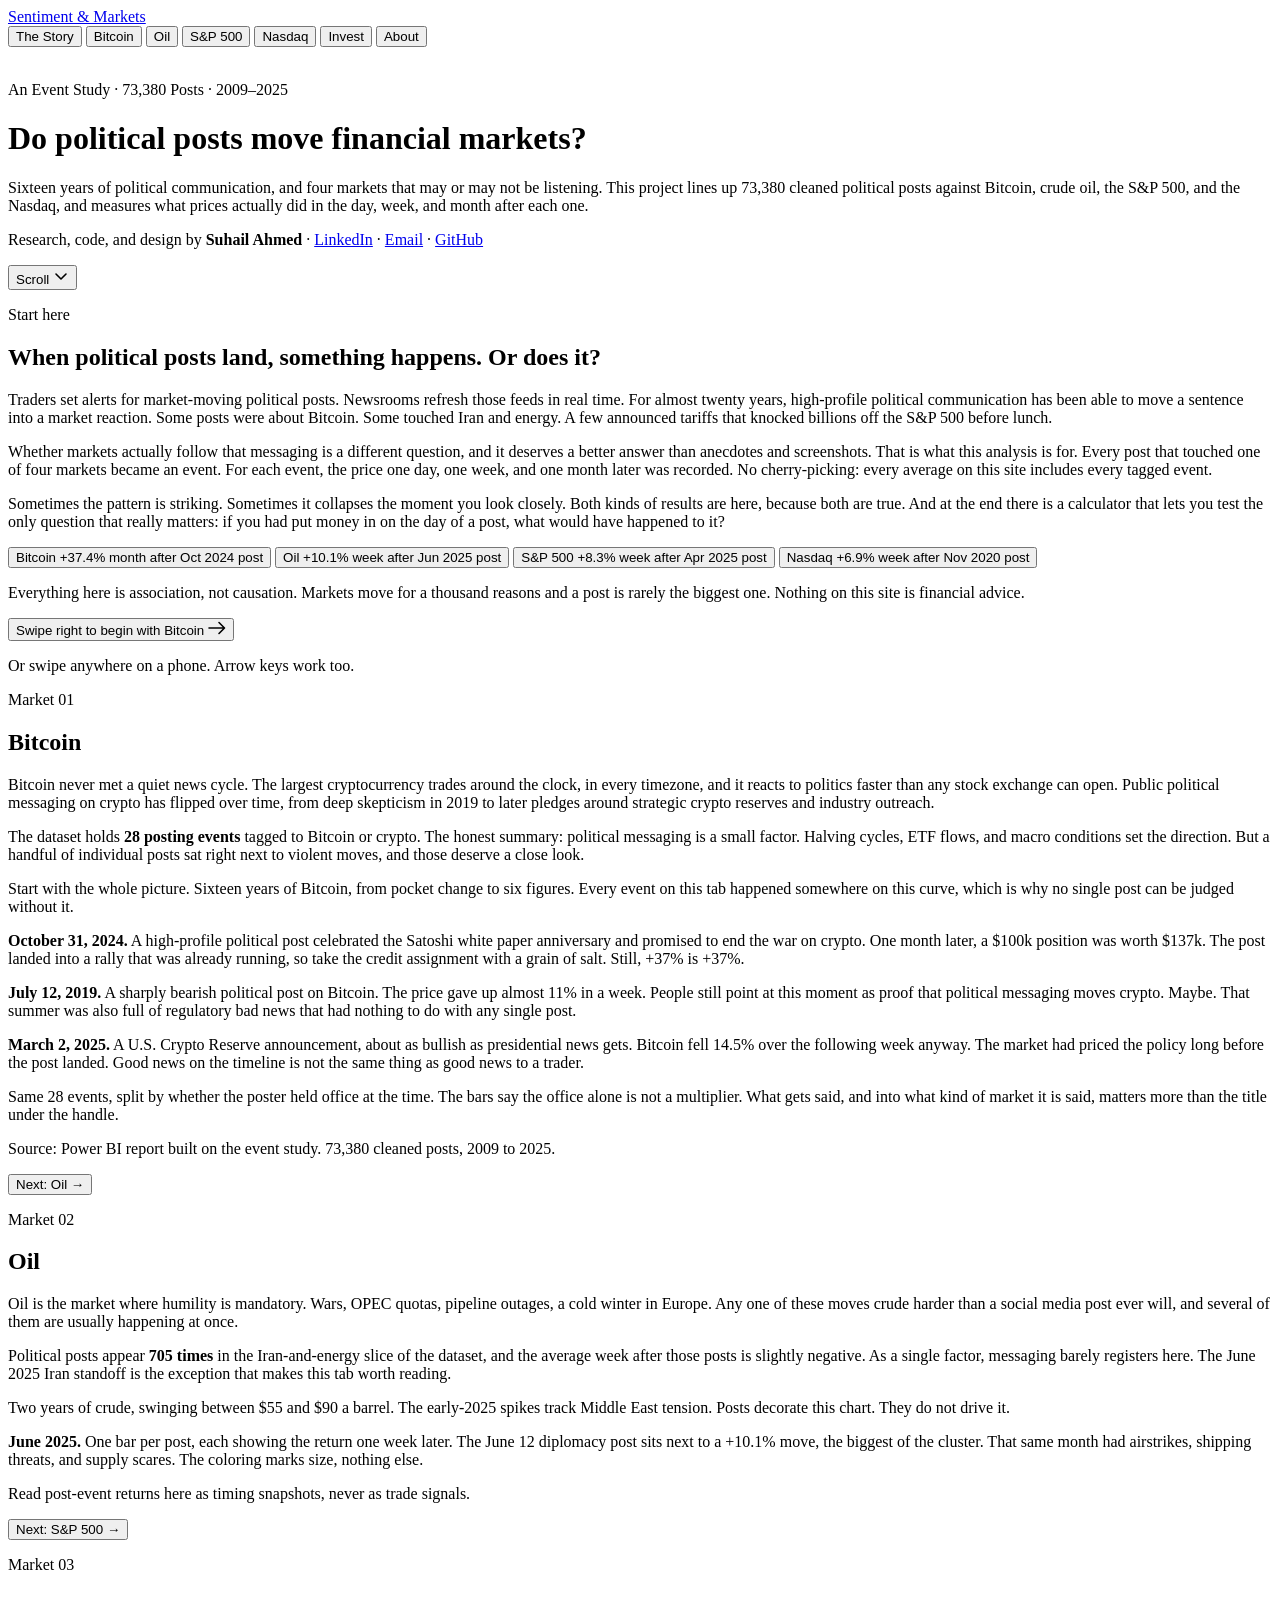
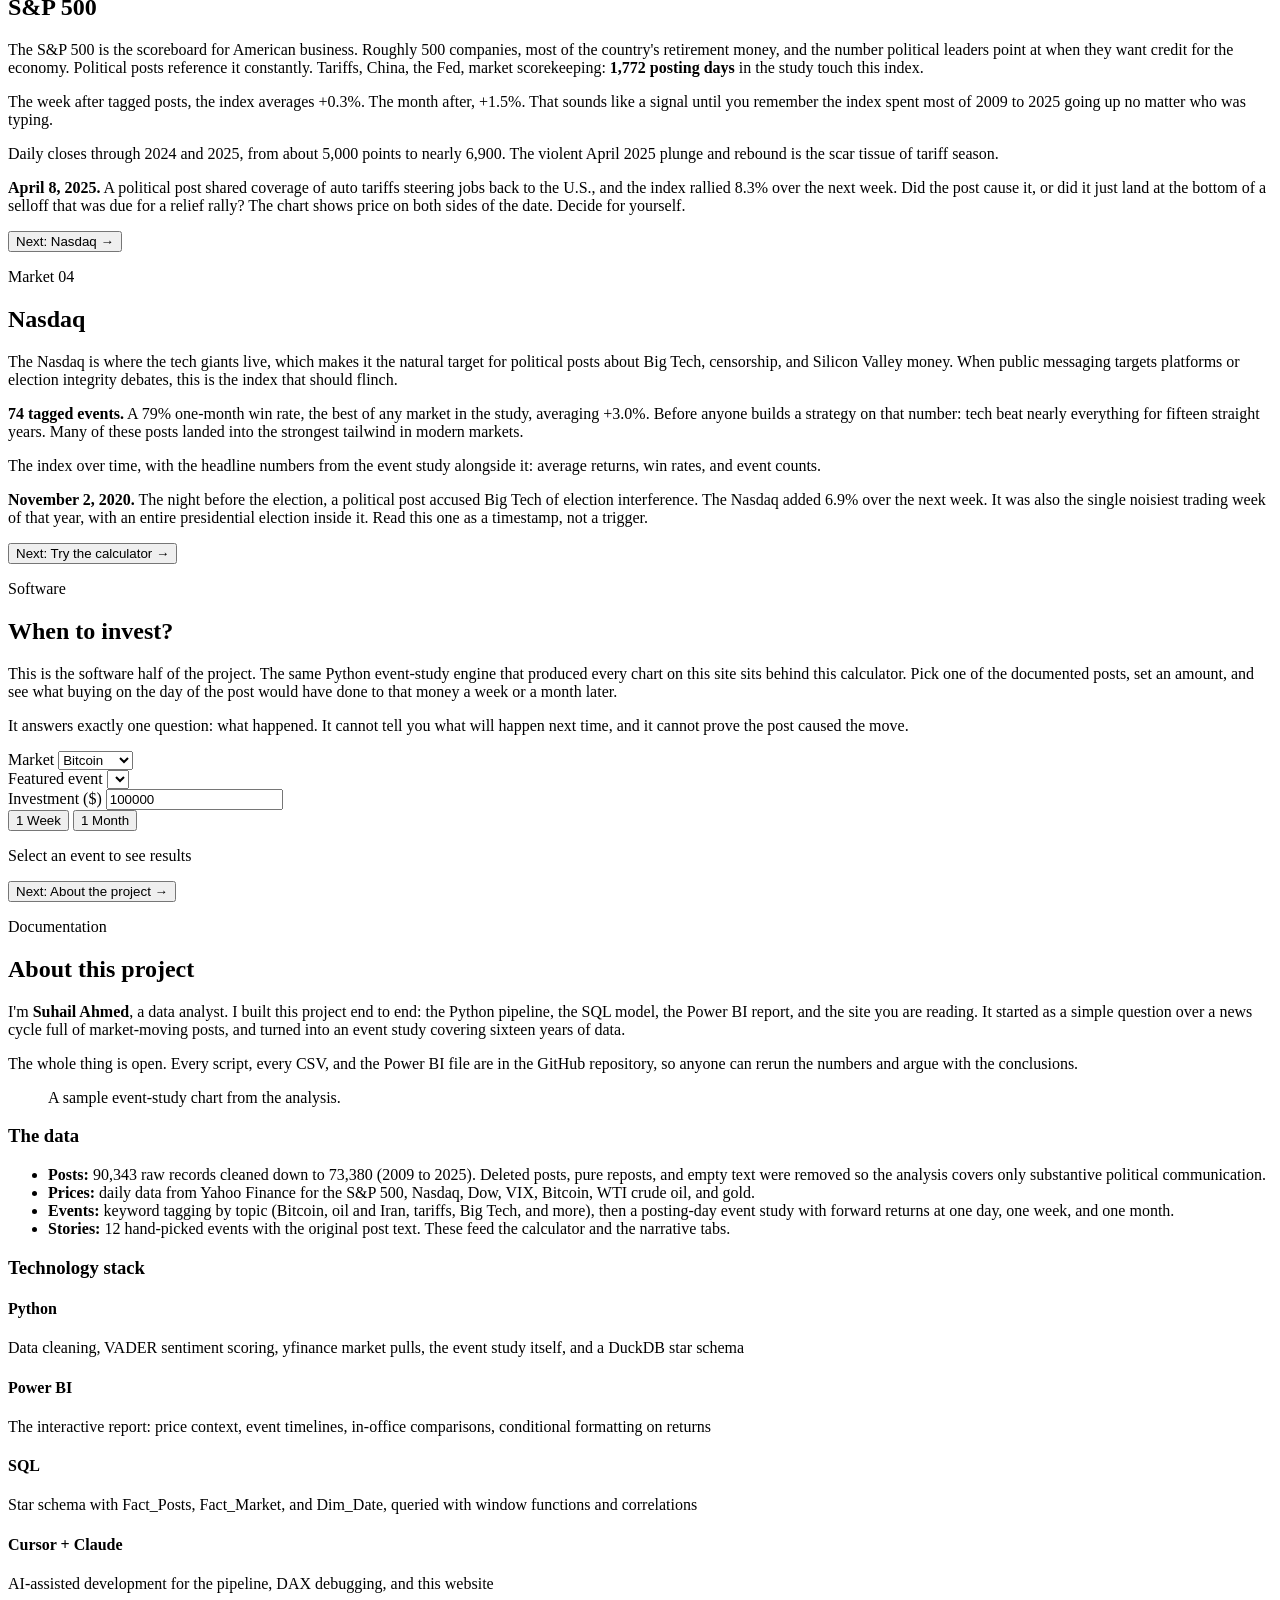
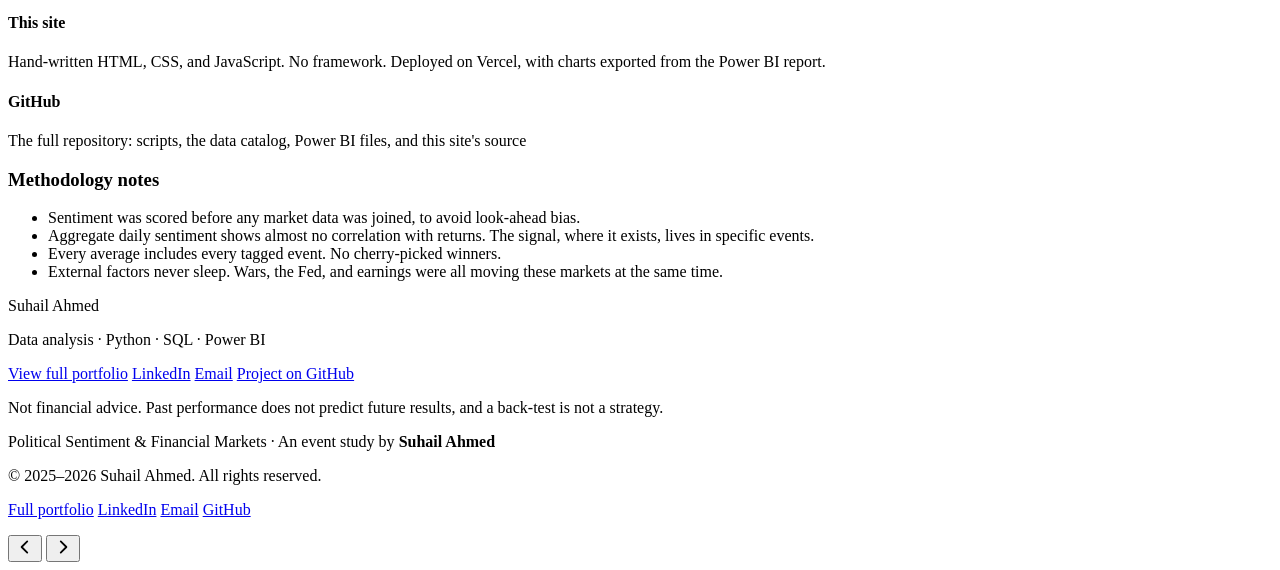
==== commit 119662ad: "Fix leftover pronoun in story copy for neutral framing. Co-authored-by: Cursor <cursoragent@cursor.c" ====
--- a/website/public/index.html
+++ b/website/public/index.html
@@ -100,7 +100,7 @@
                 tariffs that knocked billions off the S&amp;P 500 before lunch.
               </p>
               <p>
-                Whether markets actually obey him is a different question, and it deserves a
+                Whether markets actually follow that messaging is a different question, and it deserves a
                 better answer than anecdotes and screenshots. That is what this analysis is
                 for. Every post that touched one of four markets became an event. For each
                 event, the price one day, one week, and one month later was recorded. No
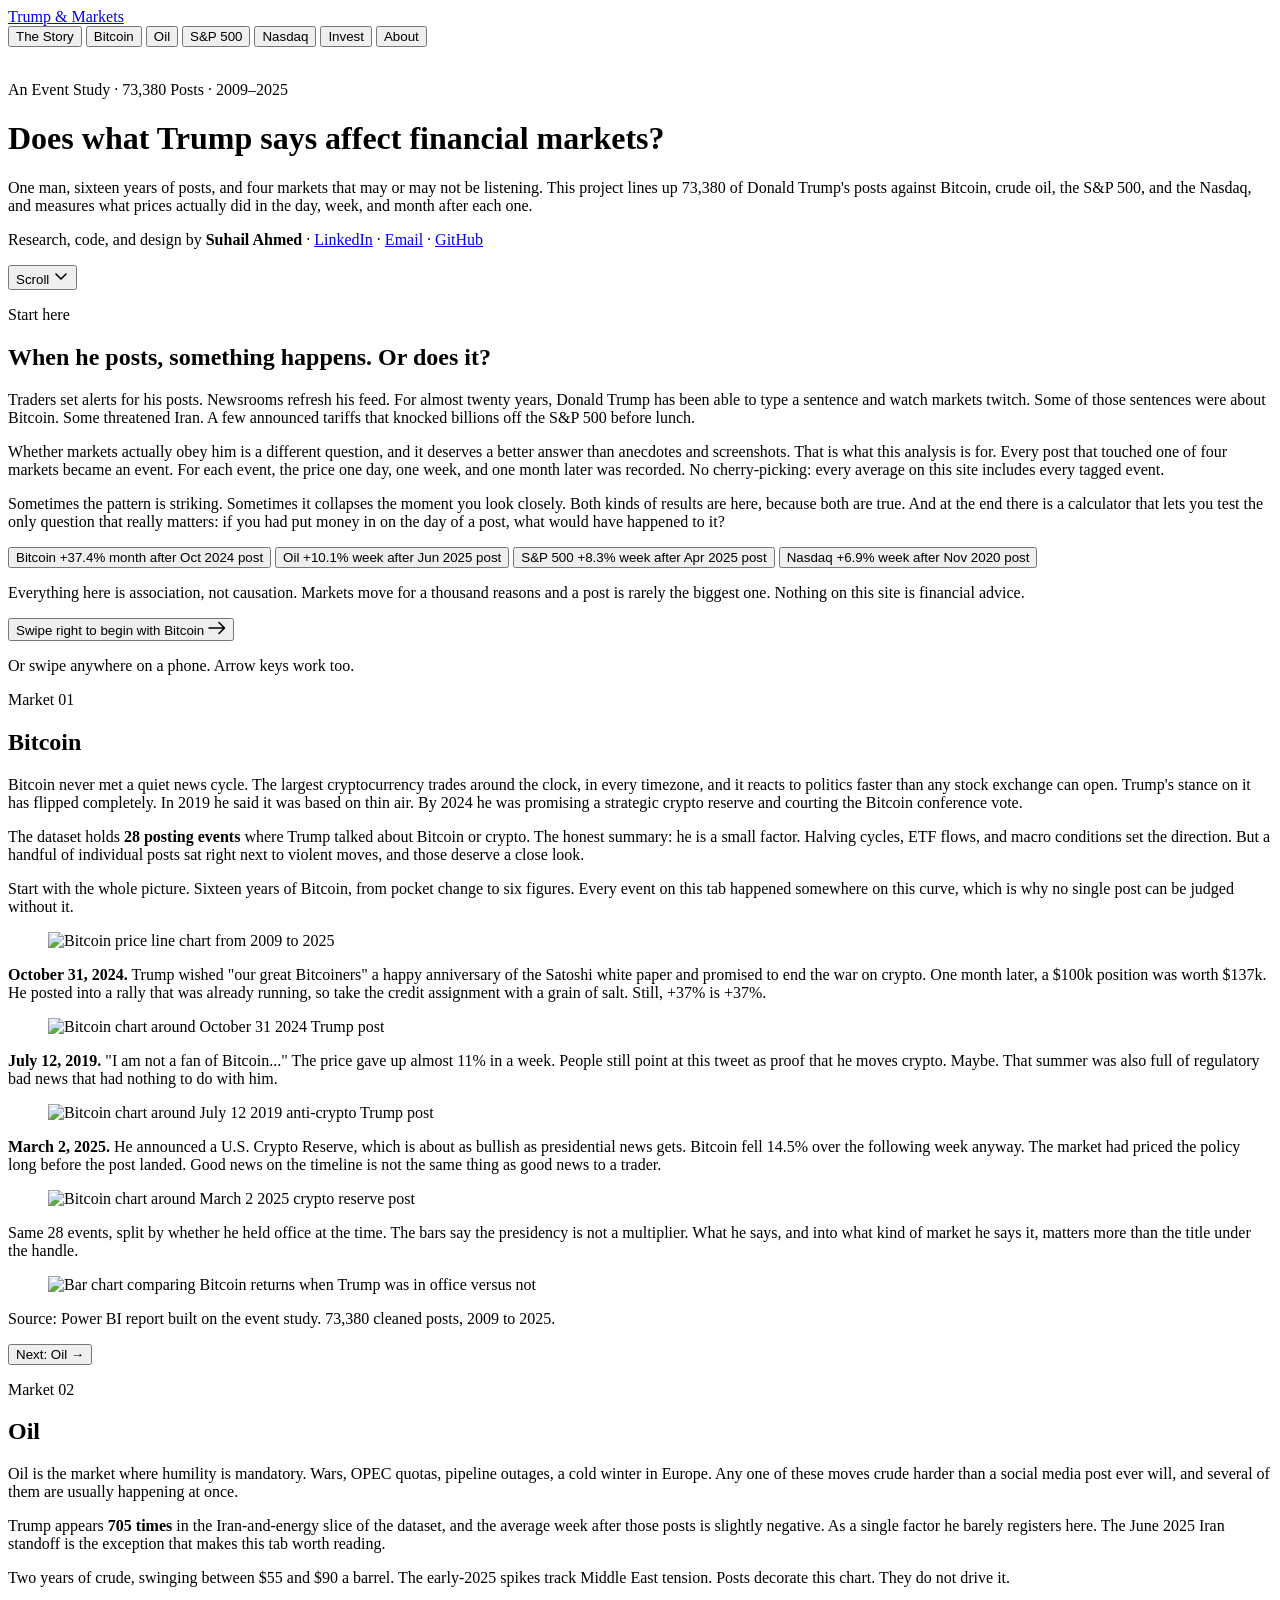
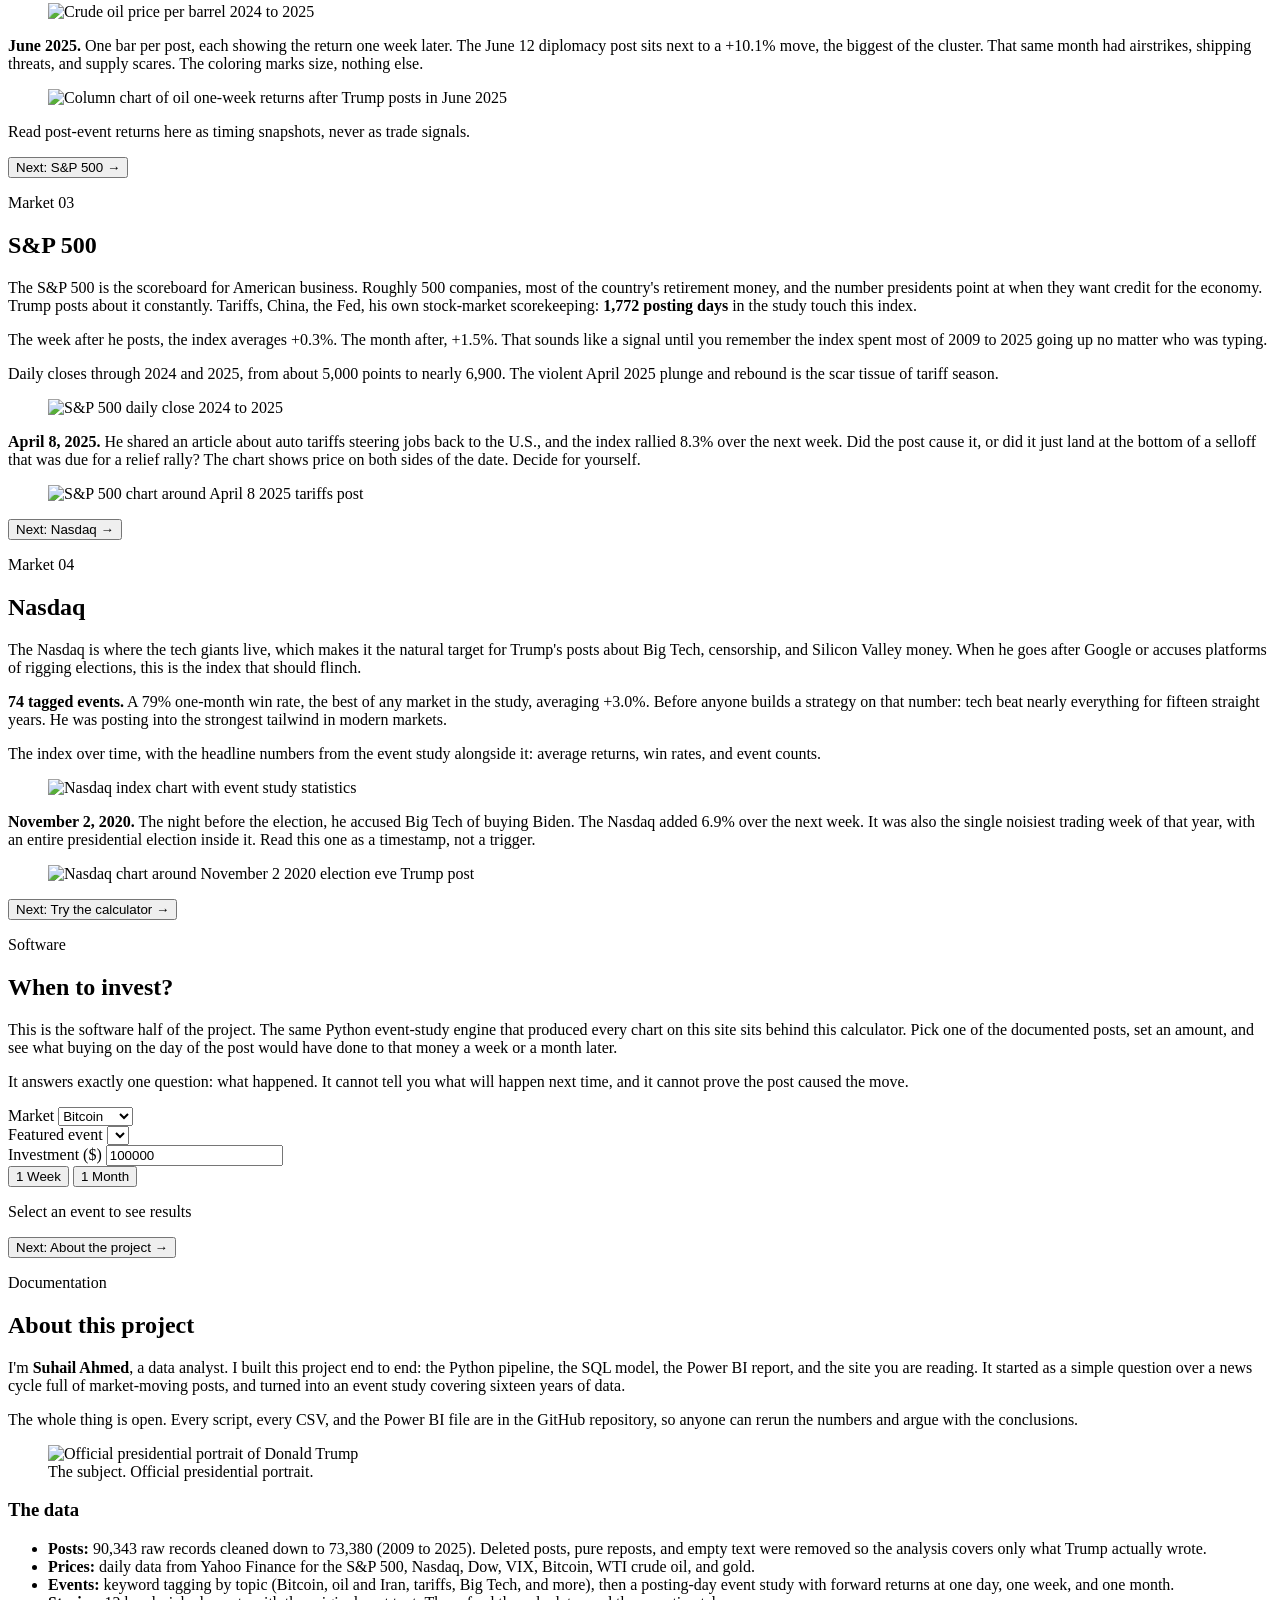
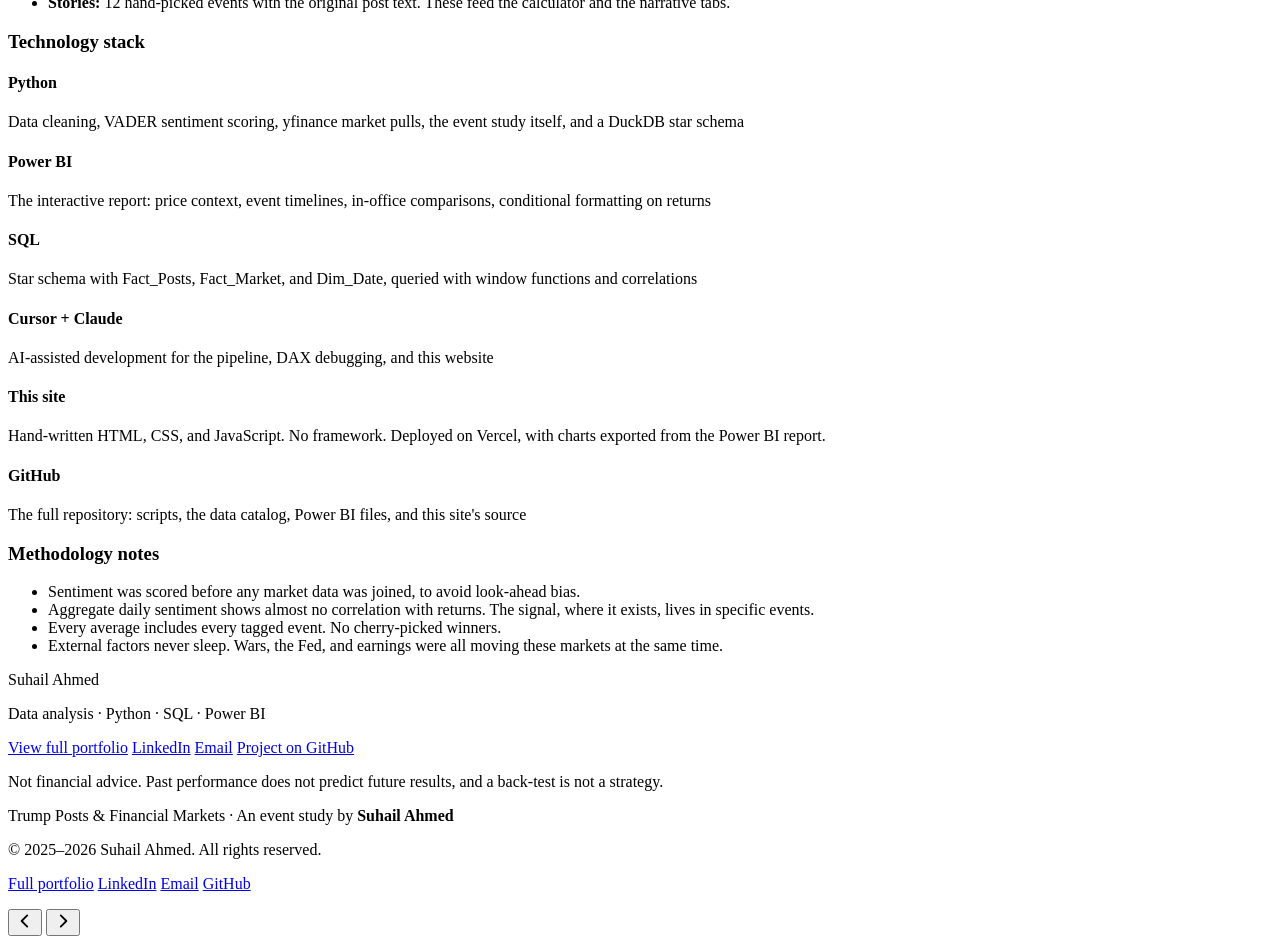
==== commit 88321662: "Restore Trump-focused project content while keeping neutral public URL. Hero is a temporary chart st" ====
--- a/website/public/index.html
+++ b/website/public/index.html
@@ -4,37 +4,37 @@
   <meta charset="UTF-8">
   <!-- Social preview (LinkedIn reads these first; does not change the live layout) -->
   <meta property="og:type" content="website">
-  <meta property="og:site_name" content="Political Sentiment and Financial Markets">
+  <meta property="og:site_name" content="Trump Posts and Financial Markets">
   <meta property="og:url" content="https://political-sentiment-market-analysis.vercel.app/">
-  <meta name="title" property="og:title" content="Do political posts move financial markets?">
-  <meta name="description" property="og:description" content="An event study of 73,380 posts against Bitcoin, oil, the S and P 500, and Nasdaq. Python, SQL, Power BI, and a live calculator.">
-  <meta name="image" property="og:image" content="https://political-sentiment-market-analysis.vercel.app/assets/linkedin-share.jpg">
-  <meta property="og:image:secure_url" content="https://political-sentiment-market-analysis.vercel.app/assets/linkedin-share.jpg">
+  <meta property="og:title" content="Does what Trump says affect financial markets?">
+  <meta property="og:description" content="An event study of 73,380 posts against Bitcoin, oil, the S and P 500, and Nasdaq. Python, SQL, Power BI, and a live calculator.">
+  <meta property="og:image" content="https://political-sentiment-market-analysis.vercel.app/assets/social-preview.jpg">
+  <meta property="og:image:secure_url" content="https://political-sentiment-market-analysis.vercel.app/assets/social-preview.jpg">
   <meta property="og:image:type" content="image/jpeg">
   <meta property="og:image:width" content="1200">
   <meta property="og:image:height" content="627">
-  <meta property="og:image:alt" content="Do political posts move financial markets? An event study by Suhail Ahmed.">
+  <meta property="og:image:alt" content="Does what Trump says affect financial markets? An event study by Suhail Ahmed.">
   <link rel="canonical" href="https://political-sentiment-market-analysis.vercel.app/">
-  <link rel="image_src" href="https://political-sentiment-market-analysis.vercel.app/assets/linkedin-share.jpg">
+  <link rel="image_src" href="https://political-sentiment-market-analysis.vercel.app/assets/social-preview.jpg">
   <meta name="twitter:card" content="summary_large_image">
-  <meta name="twitter:title" content="Do political posts move financial markets?">
+  <meta name="twitter:title" content="Does what Trump says affect financial markets?">
   <meta name="twitter:description" content="An event study of 73,380 posts against Bitcoin, oil, the S and P 500, and Nasdaq.">
-  <meta name="twitter:image" content="https://political-sentiment-market-analysis.vercel.app/assets/linkedin-share.jpg">
+  <meta name="twitter:image" content="https://political-sentiment-market-analysis.vercel.app/assets/social-preview.jpg">
 
   <meta name="viewport" content="width=device-width, initial-scale=1.0">
-  <meta name="description" content="Do high-profile political social posts move Bitcoin, oil, the S&P 500, and Nasdaq? An event study by Suhail Ahmed, built with Python and Power BI.">
-  <title>Political Sentiment &amp; Financial Markets: An Event Study</title>
+  <meta name="description" content="Do Donald Trump's social media posts move Bitcoin, oil, the S&P 500, and Nasdaq? An event study by Suhail Ahmed, built with Python and Power BI.">
+  <title>Trump Posts &amp; Financial Markets: An Event Study</title>
 
   <link rel="preconnect" href="https://fonts.googleapis.com">
   <link rel="preconnect" href="https://fonts.gstatic.com" crossorigin>
   <link href="https://fonts.googleapis.com/css2?family=Instrument+Serif:ital@0;1&family=Inter:wght@400;500;600&display=swap" rel="stylesheet">
-  <link rel="stylesheet" href="/css/styles.css?v=10">
+  <link rel="stylesheet" href="/css/styles.css?v=11">
 </head>
 <body>
 
   <nav class="site-nav" aria-label="Main">
     <div class="nav-inner">
-      <a class="nav-brand" href="#top" id="brand-link">Sentiment &amp; Markets</a>
+      <a class="nav-brand" href="#top" id="brand-link">Trump &amp; Markets</a>
       <div class="nav-links" role="tablist">
         <button class="nav-tab active" data-tab="story" role="tab" aria-selected="true">The Story</button>
         <button class="nav-tab" data-tab="bitcoin" role="tab" aria-selected="false">Bitcoin</button>
@@ -51,14 +51,14 @@
 
     <!-- ── Screen 1: Hero ── -->
     <header class="hero snap-screen" id="top">
-      <img class="hero-image" src="/assets/market-hero.jpg" alt="" aria-hidden="true">
+      <img class="hero-image" src="/assets/trump-hero.webp" alt="" aria-hidden="true">
       <div class="hero-shade" aria-hidden="true"></div>
       <div class="hero-inner">
         <p class="hero-eyebrow stagger">An Event Study · 73,380 Posts · 2009–2025</p>
-        <h1 class="stagger">Do political posts move financial markets?</h1>
+        <h1 class="stagger">Does what Trump says affect financial markets?</h1>
         <p class="hero-lead stagger">
-          Sixteen years of political communication, and four markets that may or may not
-          be listening. This project lines up 73,380 cleaned political posts against Bitcoin,
+          One man, sixteen years of posts, and four markets that may or may not be
+          listening. This project lines up 73,380 of Donald Trump's posts against Bitcoin,
           crude oil, the S&amp;P 500, and the Nasdaq, and measures what prices actually did
           in the day, week, and month after each one.
         </p>
@@ -90,17 +90,17 @@
         <section class="panel active" id="story" role="tabpanel">
           <div class="section-inner">
             <p class="section-label reveal">Start here</p>
-            <h2 class="reveal">When political posts land, something happens. Or does it?</h2>
+            <h2 class="reveal">When he posts, something happens. Or does it?</h2>
             <div class="section-intro reveal">
               <p>
-                Traders set alerts for market-moving political posts. Newsrooms refresh
-                those feeds in real time. For almost twenty years, high-profile political
-                communication has been able to move a sentence into a market reaction. Some
-                posts were about Bitcoin. Some touched Iran and energy. A few announced
-                tariffs that knocked billions off the S&amp;P 500 before lunch.
-              </p>
-              <p>
-                Whether markets actually follow that messaging is a different question, and it deserves a
+                Traders set alerts for his posts. Newsrooms refresh his feed. For almost
+                twenty years, Donald Trump has been able to type a sentence and watch
+                markets twitch. Some of those sentences were about Bitcoin. Some threatened
+                Iran. A few announced tariffs that knocked billions off the S&amp;P 500
+                before lunch.
+              </p>
+              <p>
+                Whether markets actually obey him is a different question, and it deserves a
                 better answer than anecdotes and screenshots. That is what this analysis is
                 for. Every post that touched one of four markets became an event. For each
                 event, the price one day, one week, and one month later was recorded. No
@@ -165,13 +165,13 @@
               <p>
                 Bitcoin never met a quiet news cycle. The largest cryptocurrency trades around the
                 clock, in every timezone, and it reacts to politics faster than any stock exchange
-                can open. Public political messaging on crypto has flipped over time, from deep
-                skepticism in 2019 to later pledges around strategic crypto reserves and industry
-                outreach.
-              </p>
-              <p>
-                The dataset holds <strong>28 posting events</strong> tagged to Bitcoin or crypto.
-                The honest summary: political messaging is a small factor. Halving cycles, ETF
+                can open. Trump's stance on it has flipped completely. In 2019 he said it was based
+                on thin air. By 2024 he was promising a strategic crypto reserve and courting the
+                Bitcoin conference vote.
+              </p>
+              <p>
+                The dataset holds <strong>28 posting events</strong> where Trump talked about
+                Bitcoin or crypto. The honest summary: he is a small factor. Halving cycles, ETF
                 flows, and macro conditions set the direction. But a handful of individual posts
                 sat right next to violent moves, and those deserve a close look.
               </p>
@@ -185,47 +185,57 @@
                 figures. Every event on this tab happened somewhere on this curve, which is why no
                 single post can be judged without it.
               </p>
-              <figure class="chart-frame" data-chart="slide-01" role="img" aria-label="Bitcoin price line chart from 2009 to 2025"></figure>
-            </article>
-
-            <article class="chart-block reveal">
-              <p class="chart-caption">
-                <strong>October 31, 2024.</strong> A high-profile political post celebrated the
-                Satoshi white paper anniversary and promised to end the war on crypto. One
-                month later, a $100k position was worth $137k. The post landed into a rally that was
+              <figure class="chart-frame">
+                <img data-src="/assets/charts/slide-01.png" alt="Bitcoin price line chart from 2009 to 2025" loading="lazy">
+              </figure>
+            </article>
+
+            <article class="chart-block reveal">
+              <p class="chart-caption">
+                <strong>October 31, 2024.</strong> Trump wished "our great Bitcoiners" a happy
+                anniversary of the Satoshi white paper and promised to end the war on crypto. One
+                month later, a $100k position was worth $137k. He posted into a rally that was
                 already running, so take the credit assignment with a grain of salt. Still, +37%
                 is +37%.
               </p>
-              <figure class="chart-frame" data-chart="slide-02" role="img" aria-label="Bitcoin chart around October 31 2024 political post"></figure>
-            </article>
-
-            <article class="chart-block reveal">
-              <p class="chart-caption">
-                <strong>July 12, 2019.</strong> A sharply bearish political post on Bitcoin.
-                The price gave up almost 11% in a week. People still point at this moment as proof
-                that political messaging moves crypto. Maybe. That summer was also full of
-                regulatory bad news that had nothing to do with any single post.
-              </p>
-              <figure class="chart-frame" data-chart="slide-03" role="img" aria-label="Bitcoin chart around July 12 2019 bearish crypto post"></figure>
-            </article>
-
-            <article class="chart-block reveal">
-              <p class="chart-caption">
-                <strong>March 2, 2025.</strong> A U.S. Crypto Reserve announcement, about
+              <figure class="chart-frame">
+                <img data-src="/assets/charts/slide-02.png" alt="Bitcoin chart around October 31 2024 Trump post" loading="lazy">
+              </figure>
+            </article>
+
+            <article class="chart-block reveal">
+              <p class="chart-caption">
+                <strong>July 12, 2019.</strong> "I am not a fan of Bitcoin..." The price gave up
+                almost 11% in a week. People still point at this tweet as proof that he moves
+                crypto. Maybe. That summer was also full of regulatory bad news that had nothing
+                to do with him.
+              </p>
+              <figure class="chart-frame">
+                <img data-src="/assets/charts/slide-03.png" alt="Bitcoin chart around July 12 2019 anti-crypto Trump post" loading="lazy">
+              </figure>
+            </article>
+
+            <article class="chart-block reveal">
+              <p class="chart-caption">
+                <strong>March 2, 2025.</strong> He announced a U.S. Crypto Reserve, which is about
                 as bullish as presidential news gets. Bitcoin fell 14.5% over the following week
                 anyway. The market had priced the policy long before the post landed. Good news on
                 the timeline is not the same thing as good news to a trader.
               </p>
-              <figure class="chart-frame" data-chart="slide-04" role="img" aria-label="Bitcoin chart around March 2 2025 crypto reserve post"></figure>
-            </article>
-
-            <article class="chart-block reveal">
-              <p class="chart-caption">
-                Same 28 events, split by whether the poster held office at the time. The bars say
-                the office alone is not a multiplier. What gets said, and into what kind of market
-                it is said, matters more than the title under the handle.
-              </p>
-              <figure class="chart-frame" data-chart="slide-05" role="img" aria-label="Bar chart comparing Bitcoin returns in-office versus not"></figure>
+              <figure class="chart-frame">
+                <img data-src="/assets/charts/slide-04.png" alt="Bitcoin chart around March 2 2025 crypto reserve post" loading="lazy">
+              </figure>
+            </article>
+
+            <article class="chart-block reveal">
+              <p class="chart-caption">
+                Same 28 events, split by whether he held office at the time. The bars say the
+                presidency is not a multiplier. What he says, and into what kind of market he says
+                it, matters more than the title under the handle.
+              </p>
+              <figure class="chart-frame">
+                <img data-src="/assets/charts/slide-05.png" alt="Bar chart comparing Bitcoin returns when Trump was in office versus not" loading="lazy">
+              </figure>
               <p class="chart-note">Source: Power BI report built on the event study. 73,380 cleaned posts, 2009 to 2025.</p>
             </article>
 
@@ -247,9 +257,9 @@
                 social media post ever will, and several of them are usually happening at once.
               </p>
               <p>
-                Political posts appear <strong>705 times</strong> in the Iran-and-energy slice of the
+                Trump appears <strong>705 times</strong> in the Iran-and-energy slice of the
                 dataset, and the average week after those posts is slightly negative. As a single
-                factor, messaging barely registers here. The June 2025 Iran standoff is the exception that
+                factor he barely registers here. The June 2025 Iran standoff is the exception that
                 makes this tab worth reading.
               </p>
             </div>
@@ -261,7 +271,9 @@
                 Two years of crude, swinging between $55 and $90 a barrel. The early-2025 spikes
                 track Middle East tension. Posts decorate this chart. They do not drive it.
               </p>
-              <figure class="chart-frame" data-chart="slide-06" role="img" aria-label="Crude oil price per barrel 2024 to 2025"></figure>
+              <figure class="chart-frame">
+                <img data-src="/assets/charts/slide-06.png" alt="Crude oil price per barrel 2024 to 2025" loading="lazy">
+              </figure>
             </article>
 
             <article class="chart-block reveal">
@@ -271,7 +283,9 @@
                 cluster. That same month had airstrikes, shipping threats, and supply scares. The
                 coloring marks size, nothing else.
               </p>
-              <figure class="chart-frame" data-chart="slide-07" role="img" aria-label="Column chart of oil one-week returns after political posts in June 2025"></figure>
+              <figure class="chart-frame">
+                <img data-src="/assets/charts/slide-07.png" alt="Column chart of oil one-week returns after Trump posts in June 2025" loading="lazy">
+              </figure>
               <p class="chart-note">Read post-event returns here as timing snapshots, never as trade signals.</p>
             </article>
 
@@ -289,13 +303,13 @@
             <div class="section-intro reveal">
               <p>
                 The S&amp;P 500 is the scoreboard for American business. Roughly 500 companies,
-                most of the country's retirement money, and the number political leaders point at when
-                they want credit for the economy. Political posts reference it constantly. Tariffs, China,
-                the Fed, market scorekeeping: <strong>1,772 posting days</strong>
+                most of the country's retirement money, and the number presidents point at when
+                they want credit for the economy. Trump posts about it constantly. Tariffs, China,
+                the Fed, his own stock-market scorekeeping: <strong>1,772 posting days</strong>
                 in the study touch this index.
               </p>
               <p>
-                The week after tagged posts, the index averages +0.3%. The month after, +1.5%. That
+                The week after he posts, the index averages +0.3%. The month after, +1.5%. That
                 sounds like a signal until you remember the index spent most of 2009 to 2025 going
                 up no matter who was typing.
               </p>
@@ -308,17 +322,21 @@
                 Daily closes through 2024 and 2025, from about 5,000 points to nearly 6,900. The
                 violent April 2025 plunge and rebound is the scar tissue of tariff season.
               </p>
-              <figure class="chart-frame" data-chart="slide-08" role="img" aria-label="S&amp;P 500 daily close 2024 to 2025"></figure>
-            </article>
-
-            <article class="chart-block reveal">
-              <p class="chart-caption">
-                <strong>April 8, 2025.</strong> A political post shared coverage of auto tariffs steering
+              <figure class="chart-frame">
+                <img data-src="/assets/charts/slide-08.png" alt="S&P 500 daily close 2024 to 2025" loading="lazy">
+              </figure>
+            </article>
+
+            <article class="chart-block reveal">
+              <p class="chart-caption">
+                <strong>April 8, 2025.</strong> He shared an article about auto tariffs steering
                 jobs back to the U.S., and the index rallied 8.3% over the next week. Did the post
                 cause it, or did it just land at the bottom of a selloff that was due for a relief
                 rally? The chart shows price on both sides of the date. Decide for yourself.
               </p>
-              <figure class="chart-frame" data-chart="slide-09" role="img" aria-label="S&amp;P 500 chart around April 8 2025 tariffs post"></figure>
+              <figure class="chart-frame">
+                <img data-src="/assets/charts/slide-09.png" alt="S&P 500 chart around April 8 2025 tariffs post" loading="lazy">
+              </figure>
             </article>
 
             <div class="panel-next reveal">
@@ -335,15 +353,15 @@
             <div class="section-intro reveal">
               <p>
                 The Nasdaq is where the tech giants live, which makes it the natural target for
-                political posts about Big Tech, censorship, and Silicon Valley money. When public
-                messaging targets platforms or election integrity debates, this is the index that
+                Trump's posts about Big Tech, censorship, and Silicon Valley money. When he goes
+                after Google or accuses platforms of rigging elections, this is the index that
                 should flinch.
               </p>
               <p>
                 <strong>74 tagged events.</strong> A 79% one-month win rate, the best of any
                 market in the study, averaging +3.0%. Before anyone builds a strategy on that
-                number: tech beat nearly everything for fifteen straight years. Many of these posts
-                landed into the strongest tailwind in modern markets.
+                number: tech beat nearly everything for fifteen straight years. He was posting
+                into the strongest tailwind in modern markets.
               </p>
             </div>
 
@@ -354,17 +372,21 @@
                 The index over time, with the headline numbers from the event study alongside it:
                 average returns, win rates, and event counts.
               </p>
-              <figure class="chart-frame" data-chart="slide-10" role="img" aria-label="Nasdaq index chart with event study statistics"></figure>
-            </article>
-
-            <article class="chart-block reveal">
-              <p class="chart-caption">
-                <strong>November 2, 2020.</strong> The night before the election, a political post
-                accused Big Tech of election interference. The Nasdaq added 6.9% over the next week.
-                It was also the single noisiest trading week of that year, with an entire
-                presidential election inside it. Read this one as a timestamp, not a trigger.
-              </p>
-              <figure class="chart-frame" data-chart="slide-11" role="img" aria-label="Nasdaq chart around November 2 2020 election-eve political post"></figure>
+              <figure class="chart-frame">
+                <img data-src="/assets/charts/slide-10.png" alt="Nasdaq index chart with event study statistics" loading="lazy">
+              </figure>
+            </article>
+
+            <article class="chart-block reveal">
+              <p class="chart-caption">
+                <strong>November 2, 2020.</strong> The night before the election, he accused Big
+                Tech of buying Biden. The Nasdaq added 6.9% over the next week. It was also the
+                single noisiest trading week of that year, with an entire presidential election
+                inside it. Read this one as a timestamp, not a trigger.
+              </p>
+              <figure class="chart-frame">
+                <img data-src="/assets/charts/slide-11.png" alt="Nasdaq chart around November 2 2020 election eve Trump post" loading="lazy">
+              </figure>
             </article>
 
             <div class="panel-next reveal">
@@ -449,14 +471,15 @@
                   conclusions.
                 </p>
               </div>
-              <figure class="about-portrait" data-photo="charts/slide-10.png" role="img" aria-label="Nasdaq event-study chart from the Power BI report">
-                <figcaption>A sample event-study chart from the analysis.</figcaption>
+              <figure class="about-portrait">
+                <img data-src="/assets/trump-portrait.jpg" alt="Official presidential portrait of Donald Trump" loading="lazy">
+                <figcaption>The subject. Official presidential portrait.</figcaption>
               </figure>
             </div>
 
             <h3 class="about-heading reveal">The data</h3>
             <ul class="about-list reveal">
-              <li><strong>Posts:</strong> 90,343 raw records cleaned down to 73,380 (2009 to 2025). Deleted posts, pure reposts, and empty text were removed so the analysis covers only substantive political communication.</li>
+              <li><strong>Posts:</strong> 90,343 raw records cleaned down to 73,380 (2009 to 2025). Deleted posts, pure reposts, and empty text were removed so the analysis covers only what Trump actually wrote.</li>
               <li><strong>Prices:</strong> daily data from Yahoo Finance for the S&amp;P 500, Nasdaq, Dow, VIX, Bitcoin, WTI crude oil, and gold.</li>
               <li><strong>Events:</strong> keyword tagging by topic (Bitcoin, oil and Iran, tariffs, Big Tech, and more), then a posting-day event study with forward returns at one day, one week, and one month.</li>
               <li><strong>Stories:</strong> 12 hand-picked events with the original post text. These feed the calculator and the narrative tabs.</li>
@@ -516,7 +539,7 @@
 
             <footer class="panel-footer">
               <p>
-                Political Sentiment &amp; Financial Markets · An event study by <strong>Suhail Ahmed</strong>
+                Trump Posts &amp; Financial Markets · An event study by <strong>Suhail Ahmed</strong>
               </p>
               <p class="footer-copy">© 2025–2026 Suhail Ahmed. All rights reserved.</p>
               <p class="footer-links">
@@ -545,6 +568,6 @@
 
   </div>
 
-  <script src="/js/app.js?v=12"></script>
+  <script src="/js/app.js?v=9"></script>
 </body>
 </html>
